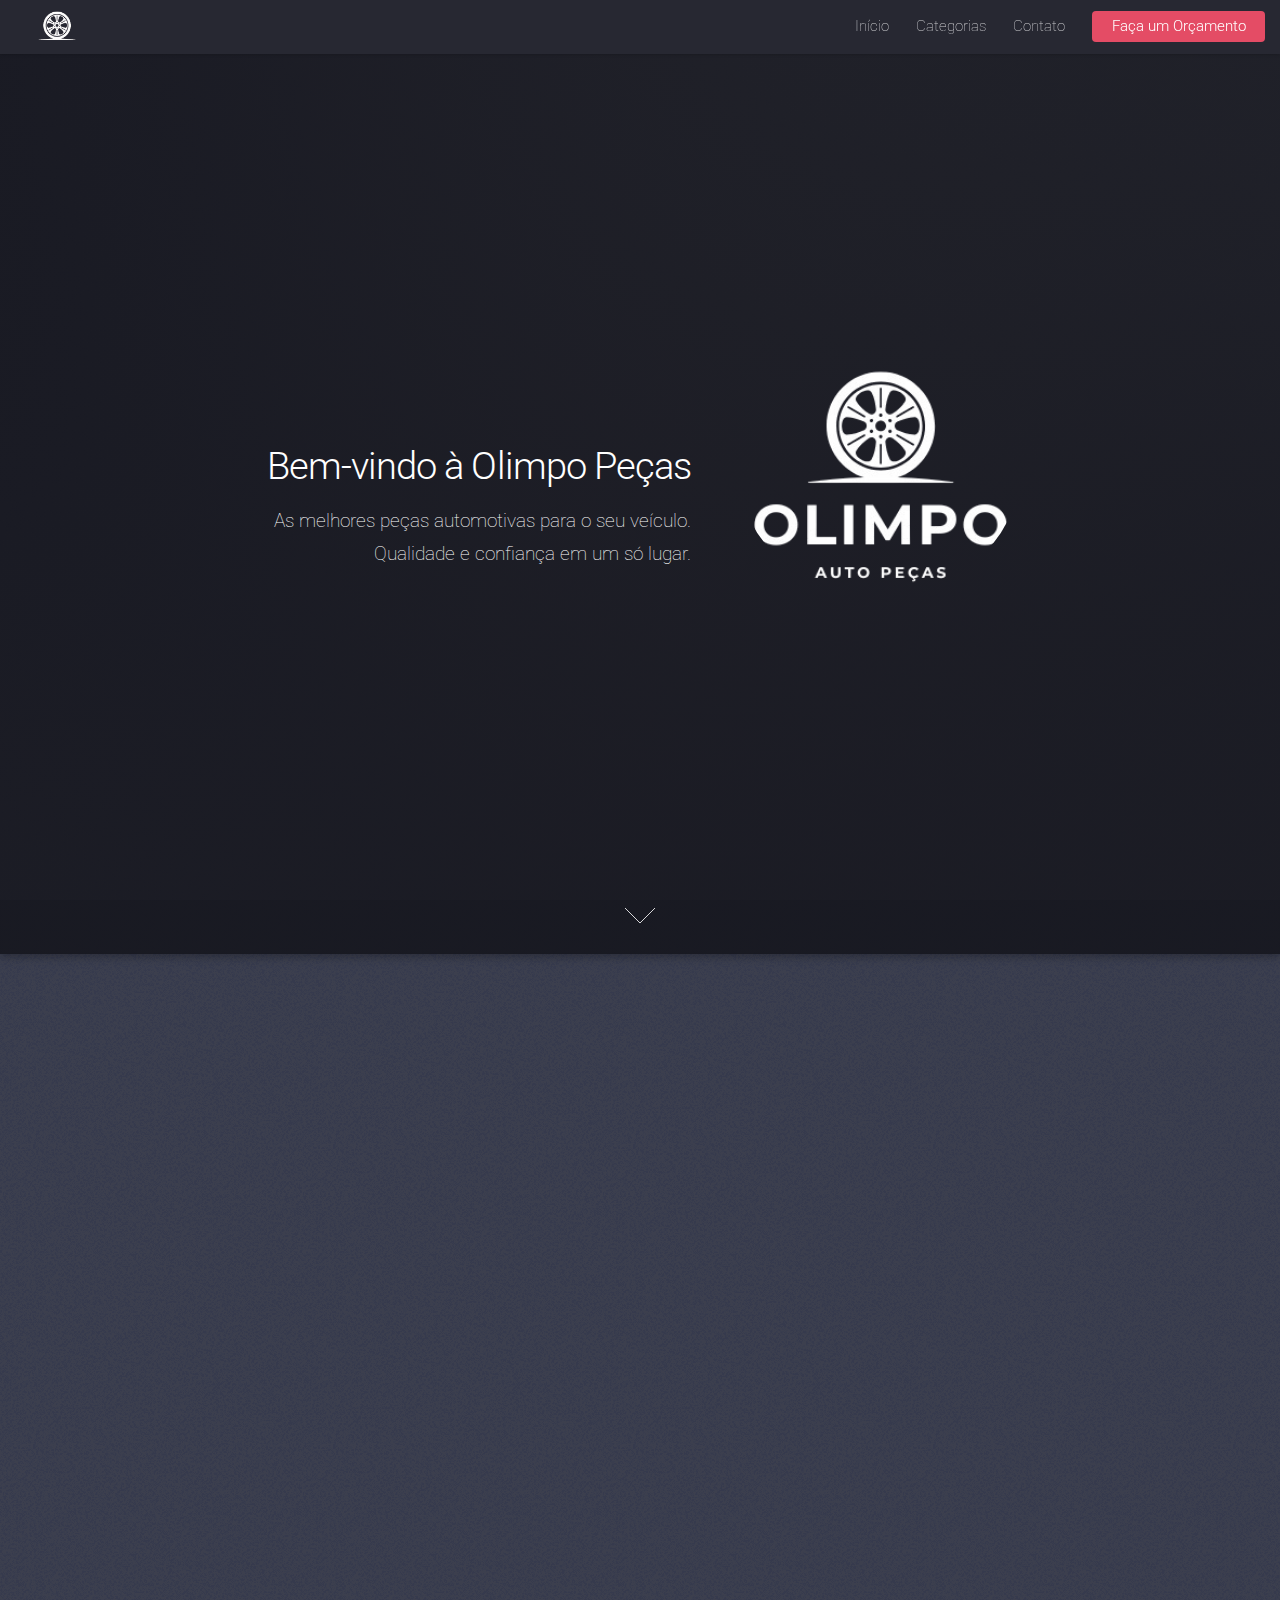
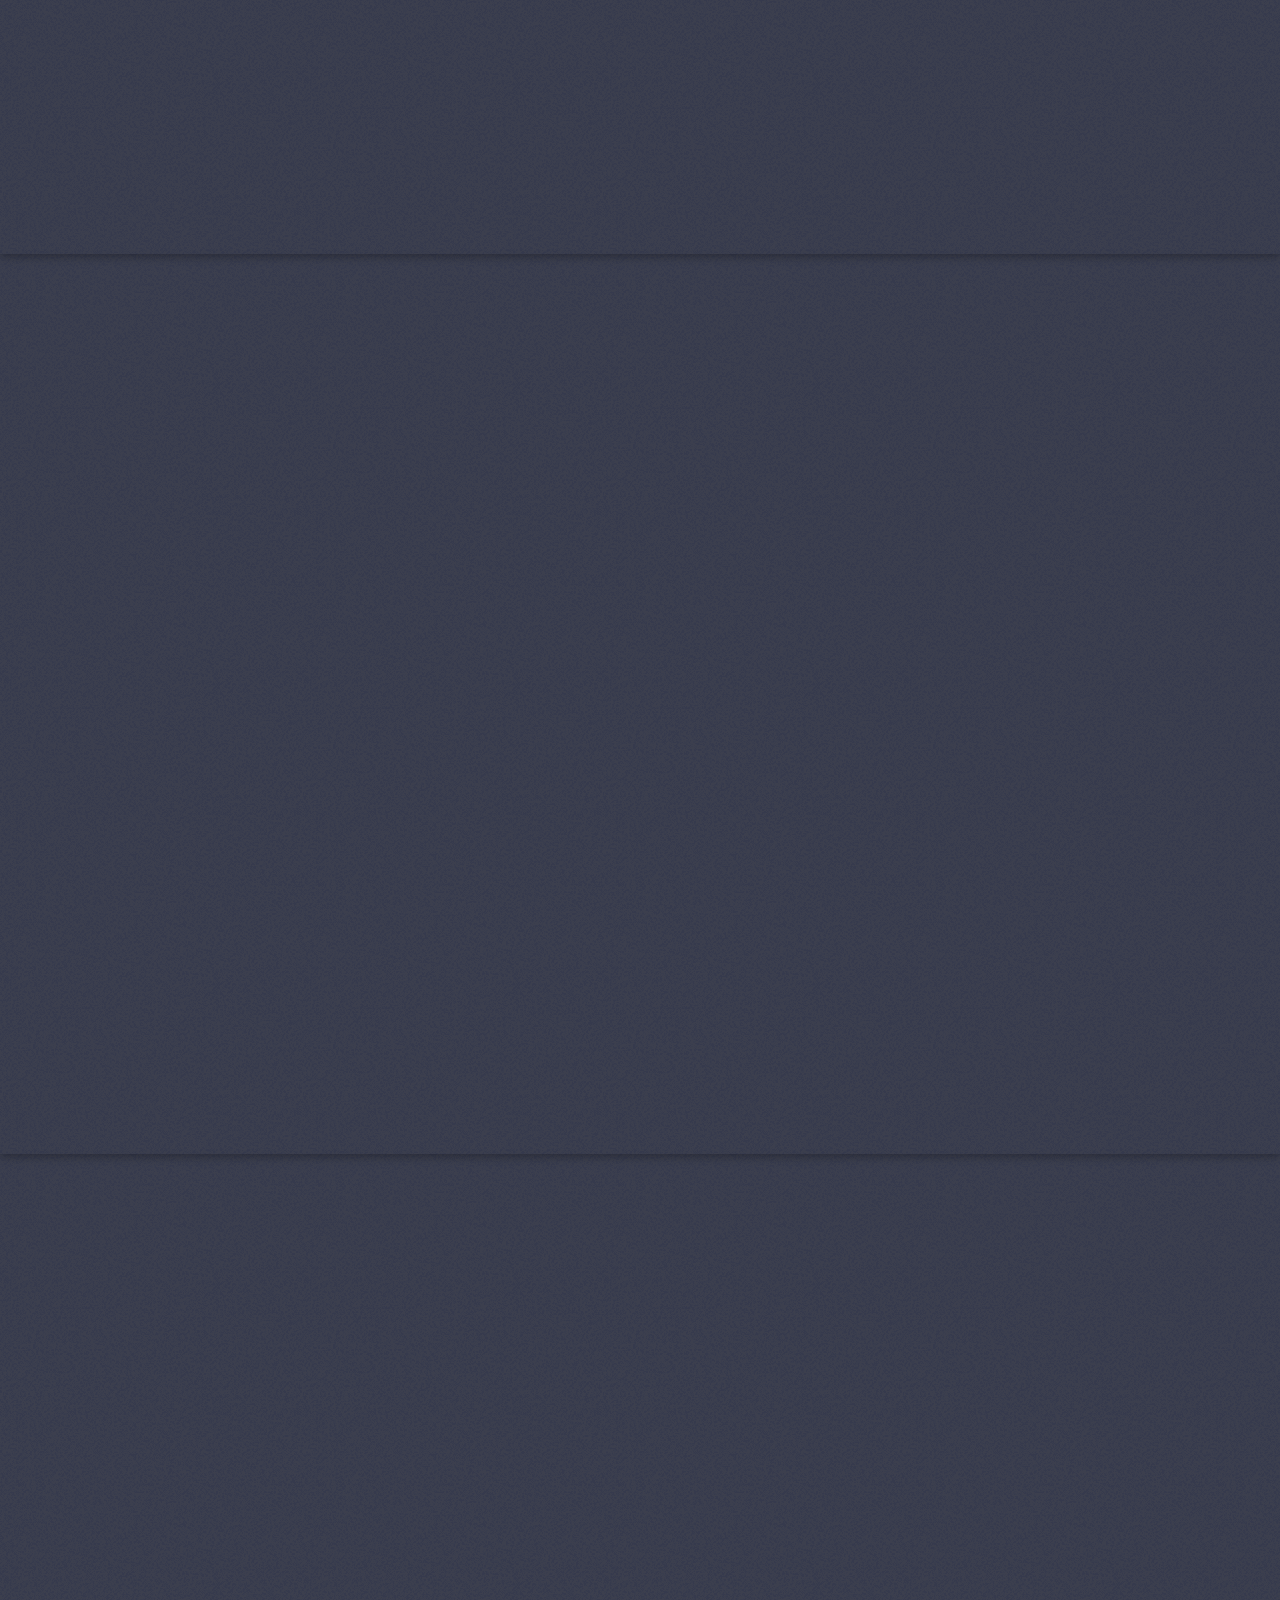
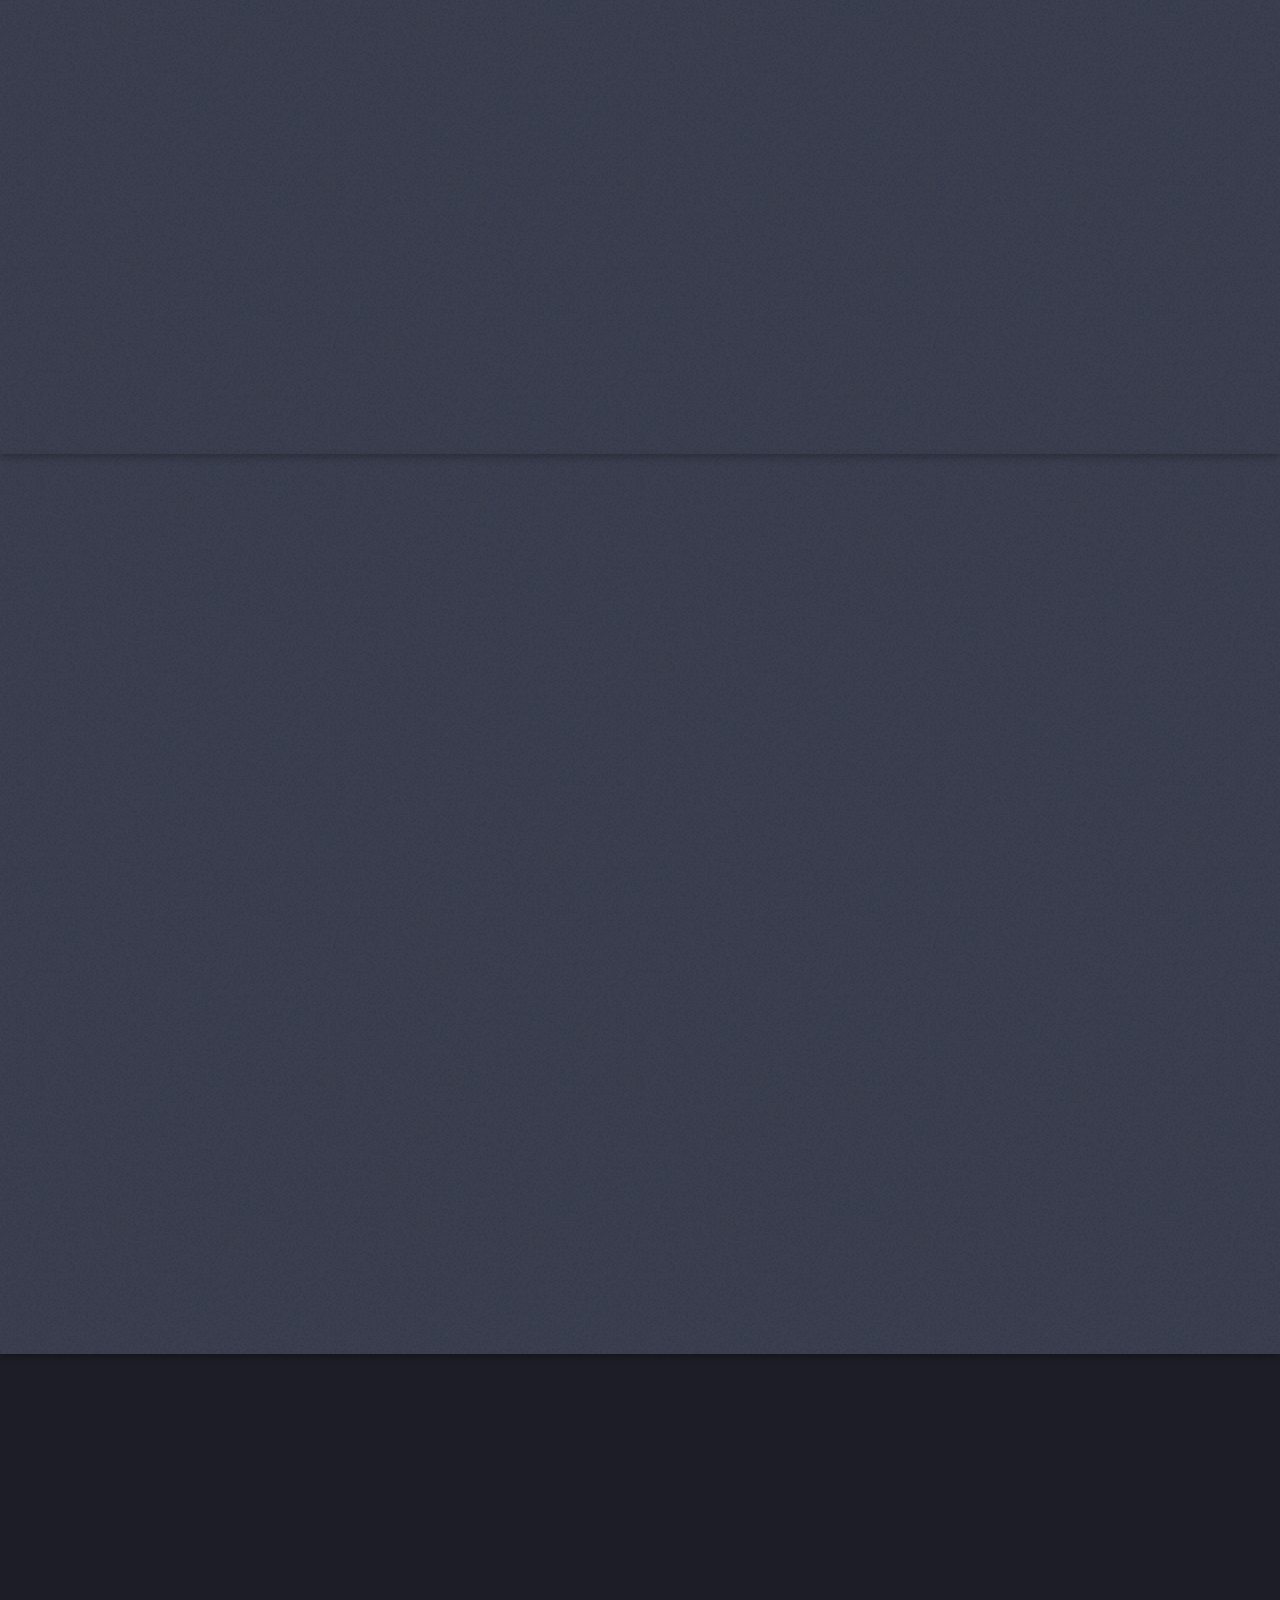
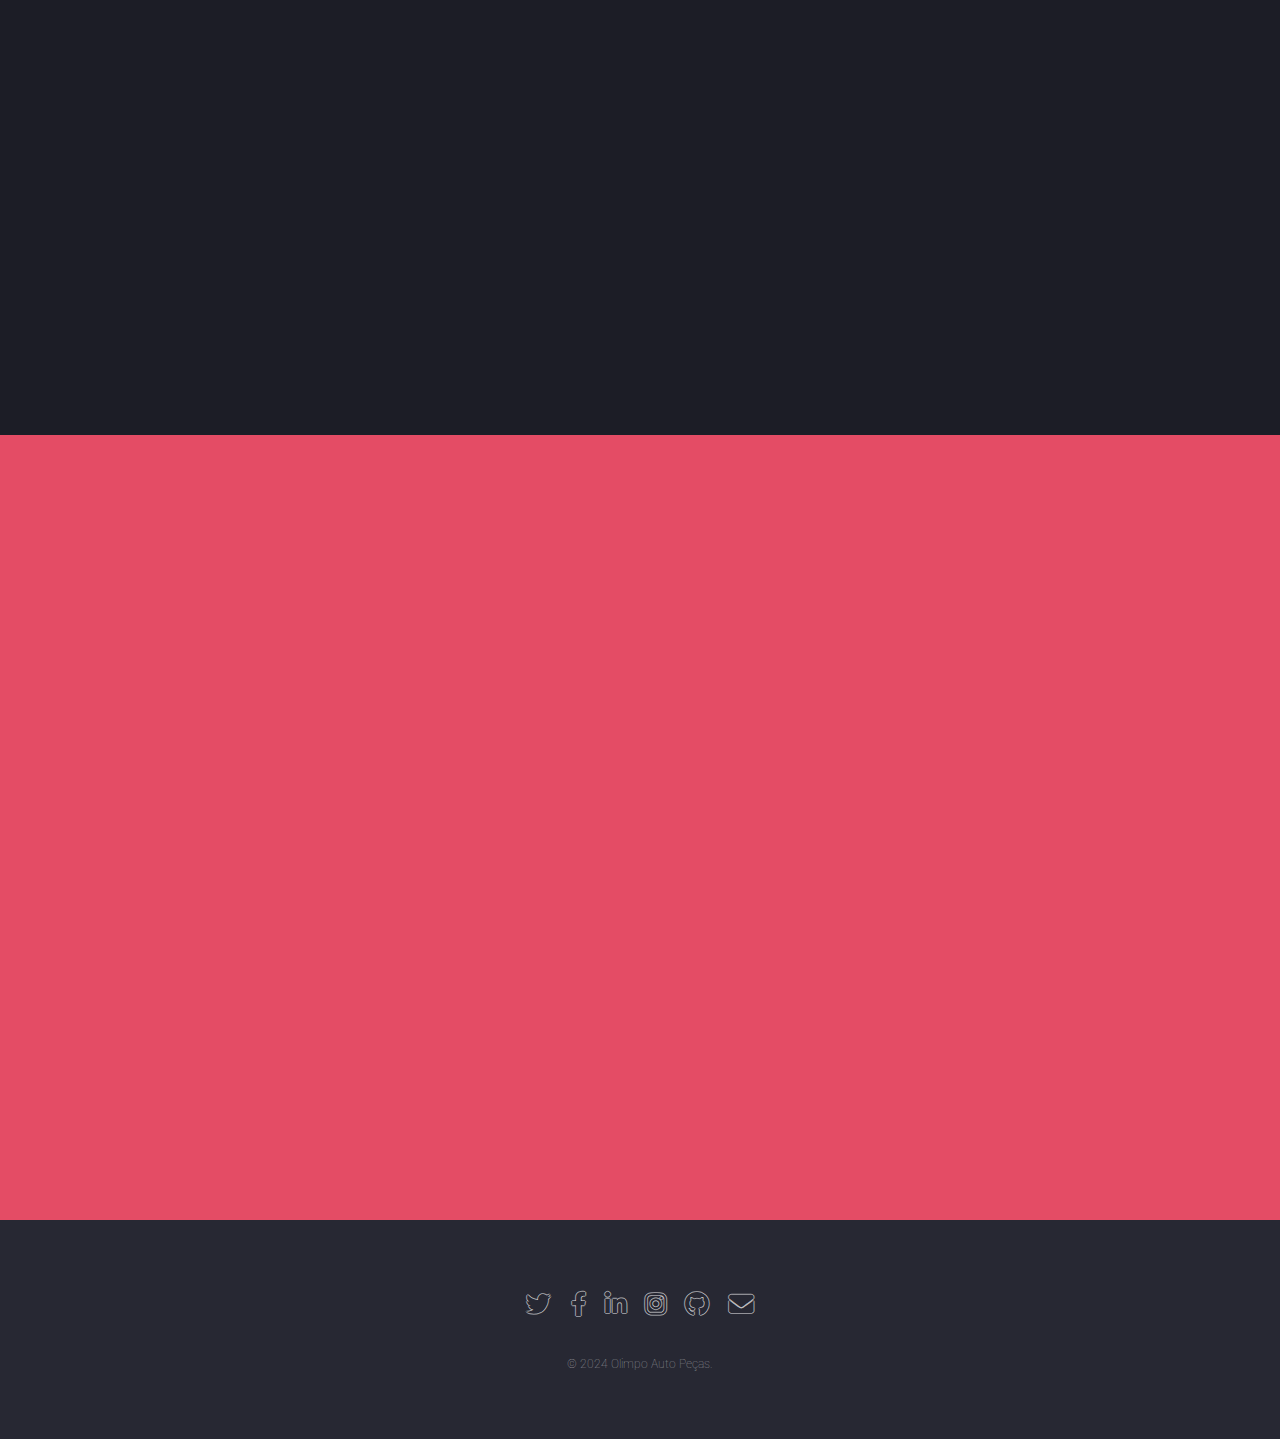
==== index.html @ 220bf501 "initial" ====
<!DOCTYPE HTML>
<html>
	<head>
		<title>Olimpo Peças</title>
		<meta charset="utf-8" />
		<link rel="icon" href="images/logo.png" type="logo img">
		<meta name="viewport" content="width=device-width, initial-scale=1, user-scalable=no" />
		<link rel="stylesheet" href="assets/css/main.css" />
		<noscript><link rel="stylesheet" href="assets/css/noscript.css" /></noscript>
	</head>
	<body class="is-preload">
		<div id="page-wrapper">

			<!-- Header -->
			<header id="header">
				<h1 id="logo">
					<a href="index.html">
						<img src="images/logo.png" class="logo" alt="Olimpo Peças">
					</a>
				</h1>
				<nav id="nav">
					<ul>
						<li><a href="index.html">Início</a></li>
						<li>
							<a href="#">Categorias</a>
							<ul>
								<li><a href="frenagem.html">Sistema de Frenagem</a></li>
								<li><a href="suspensao.html">Suspensão</a></li>
								<li><a href="motor.html">Motor</a></li>
								<li>
									<a href="#">Outros</a>
									<ul>
										<li><a href="acessorios.html">Acessórios</a></li>
										<li><a href="oleos_lubrificantes.html">Óleos e Lubrificantes</a></li>
										<li><a href="filtros.html">Filtros</a></li>
									</ul>
								</li>
							</ul>
						</li>
						<li><a href="contato.html">Contato</a></li>
						<li><a href="#pedido" class="button primary">Faça um Orçamento</a></li>
					</ul>
				</nav>
			</header>

			<!-- Banner -->
				<section id="banner">
					<div class="content">
						<header>
							<h2>Bem-vindo à Olimpo Peças</h2>
							<p>As melhores peças automotivas para o seu veículo.<br />
							Qualidade e confiança em um só lugar.</p>
						</header>
						<span class="image"><img src="images/Olimpo.png" alt="Peças Automotivas" /></span>
					</div>
					<a href="#one" class="goto-next scrolly">Saiba Mais</a>
				</section>

			<!-- One -->
				<section id="one" class="spotlight style1 bottom">
					<span class="image fit main"><img src="images/Peça-home.png" alt="Sobre Nós" /></span>
					<div class="content">
						<div class="container">
							<div class="row">
								<div class="col-4 col-12-medium">
									<header>
										<h2>Sobre a Olimpo Peças</h2>
										<p>Excelência e Reconhecimento no Mercado</p>
									</header>
								</div>
								<div class="col-4 col-12-medium">
									<p>A Olimpo Peças é uma empresa líder no mercado de autopeças, reconhecida pela qualidade e confiabilidade de seus produtos. Com anos de experiência, nos destacamos pela inovação e compromisso com nossos clientes.</p>
								</div>
								<div class="col-4 col-12-medium">
									<p>Nossos produtos são rigorosamente testados e aprovados, garantindo a melhor performance e segurança para o seu veículo. Confie na Olimpo Peças para encontrar as melhores soluções automotivas.</p>
								</div>
							</div>
						</div>
					</div>
					<a href="#two" class="goto-next scrolly">Próximo</a>
				</section>

			<!-- Two -->
				<section id="two" class="spotlight style2 right">
					<span class="image fit main"><img src="images/suspensao.png" alt="Suspensão" /></span>
					<div class="content">
						<header>
							<h2>Sistema de Suspensão</h2>
							<p>Conforto e estabilidade em todas as estradas</p>
						</header>
						<p>Nosso sistema de suspensão oferece o máximo de conforto e estabilidade para o seu veículo. Com componentes de alta qualidade, garantimos uma condução suave e segura.</p>
						<ul class="actions">
							<li><a href="suspensao.html" class="button">Saiba Mais</a></li>
						</ul>
					</div>
					<a href="#three" class="goto-next scrolly">Próximo</a>
				</section>

			<!-- Three -->
				<section id="three" class="spotlight style3 left">
					<span class="image fit main bottom"><img src="images/motor.png" alt="Motor" /></span>
					<div class="content">
						<header>
							<h2>Peças para Motor</h2>
							<p>Desempenho e durabilidade para o seu veículo</p>
						</header>
						<p>Encontre as melhores peças para motor na Olimpo Peças. Oferecemos produtos de alta qualidade que garantem o desempenho e a durabilidade do seu veículo.</p>
						<ul class="actions">
							<li><a href="motor.html" class="button">Saiba Mais</a></li>
						</ul>
					</div>
					<a href="#four" class="goto-next scrolly">Próximo</a>
				</section>

				<!-- Four -->
				<section id="four" class="spotlight style2 right">
					<span class="image fit main"><img src="images/frenagem.png" alt="Frenagem" /></span>
					<div class="content">
						<header>
							<h2>Sistema de Frenagem</h2>
							<p>Segurança e desempenho</p>
						</header>
						<p>Peças de alta qualidade que aumentam a durabilidade do seu veículo e asseguram a segurança de você e sua família. Nossas autopeças são fabricadas seguindo os mais rigorosos padrões de qualidade e segurança.</p>
						<ul class="actions">
							<li><a href="frenagem.html" class="button">Saiba Mais</a></li>
						</ul>
					</div>
					<a href="#five" class="goto-next scrolly">Próximo</a>
				</section>

			
			<!-- Five -->
				<section id="five" class="wrapper style1 special fade-up">
					<div class="container">
						<header class="major">
							<h2>Outros Produtos</h2>
							<p>Uma variedade de peças e acessórios para o seu carro</p>
						</header>
						<div class="box alt">
							<div class="row gtr-uniform">
								<section class="col-4 col-6-medium col-12-xsmall">
									<span class="icon solid alt major fa-chart-area"></span>
									<h3>Acessórios</h3>
									<p>Encontre os melhores acessórios para personalizar e melhorar o seu veículo.</p>
								</section>
								<section class="col-4 col-6-medium col-12-xsmall">
									<span class="icon solid alt major fa-comment"></span>
									<h3>Óleos e Lubrificantes</h3>
									<p>Produtos de alta qualidade para garantir o bom funcionamento do seu motor.</p>
								</section>
								<section class="col-4 col-6-medium col-12-xsmall">
									<span class="icon solid alt major fa-flask"></span>
									<h3>Filtros</h3>
									<p>Filtros de ar, óleo e combustível para manter seu carro sempre em dia.</p>
								</section>
							</div>
						</div>
						<footer class="major">
							<ul class="actions special">
								<li><a href="https://api.whatsapp.com/" class="button" target="_blank">Fale com um Consultor</a></li>
							</ul>
						</footer>
					</div>
				</section>

			<!-- Six -->
				<section id="pedido" class="wrapper style2 special fade">
					<div class="container">
						<header>
							<h2>Entre em Contato</h2>
							<p>Estamos aqui para ajudar você a encontrar as melhores peças com o melhor preço!</p>
						</header>
						<form method="post" action="#" class="cta" onsubmit="return showThankYouMessage(event)"> 
							<div class="row gtr-uniform gtr-50">
								<!-- Campo Nome -->
								<div class="col-6 col-12-xsmall">
									<input 
										type="text" 
										name="name" 
										id="name" 
										placeholder="Nome" 
										required 
										minlength="3" 
										title="O nome deve ter pelo menos 3 caracteres."
									/>
								</div>
						
								<!-- Campo Email -->
								<div class="col-6 col-12-xsmall">
									<input 
										type="email" 
										name="email" 
										id="email" 
										placeholder="Email" 
										required 
										title="Insira um endereço de email válido."
									/>
								</div>
						
								<!-- Campo Categoria -->
								<div class="col-12">
									<select name="category" id="category" required>
										<option value="">- Categoria -</option>
										<option value="1">Sistema de Frenagem</option>
										<option value="2">Suspensão</option>
										<option value="3">Motor</option>
										<option value="4">Acessórios</option>
										<option value="5">Óleos e Lubrificantes</option>
										<option value="6">Filtros</option>
										<option value="7">SAC</option>
										<option value="8">Trabalhe Conosco</option>
										<option value="9">Imprensa</option>
										<option value="10">Orçamento - BlackFriday 26.11 a 30.11</option>
									</select>
								</div>
						
								<!-- Prioridade -->
								<div class="col-4 col-12-medium">
									<input type="radio" id="priority-low" name="priority" value="low" checked required>
									<label for="priority-low">Baixa Prioridade</label>
								</div>
								<div class="col-4 col-12-medium">
									<input type="radio" id="priority-normal" name="priority" value="normal" required>
									<label for="priority-normal">Prioridade Normal</label>
								</div>
								<div class="col-4 col-12-medium">
									<input type="radio" id="priority-high" name="priority" value="high" required>
									<label for="priority-high">Alta Prioridade</label>
								</div>
						
								<!-- Checkbox -->
								<div class="col-6 col-12-medium">
									<input type="checkbox" id="copy" name="copy">
									<label for="copy">Enviar uma cópia para meu email</label>
								</div>
								<div class="col-6 col-12-medium">
									<input type="checkbox" id="human" name="human" checked required>
									<label for="human">Eu sou humano e não um robô</label>
								</div>
						
								<!-- Mensagem -->
								<div class="col-12">
									<textarea 
										name="message" 
										id="message" 
										placeholder="Digite sua mensagem" 
										rows="6" 
										required 
										minlength="10" 
										title="A mensagem deve ter pelo menos 10 caracteres."
									></textarea>
								</div>
						
								<!-- Botões -->
								<div class="col-12">
									<ul class="actions">
										<li><input type="submit" value="Enviar Mensagem" class="primary" /></li>
										<li><input type="reset" value="Resetar" /></li>
									</ul>
								</div>
							</div>
						</form>
						
						<p id="thank-you-message" style="display:none;">Obrigado! <br> Em breve entraremos em contato! Prazo de retorno em 24h.</p>
					</div>
				</section>

			<!-- Footer -->
				<footer id="footer">
					<ul class="icons">
						<li><a href="#" class="icon brands alt fa-twitter"><span class="label">Twitter</span></a></li>
						<li><a href="#" class="icon brands alt fa-facebook-f"><span class="label">Facebook</span></a></li>
						<li><a href="#" class="icon brands alt fa-linkedin-in"><span class="label">LinkedIn</span></a></li>
						<li><a href="#" class="icon brands alt fa-instagram"><span class="label">Instagram</span></a></li>
						<li><a href="#" class="icon brands alt fa-github"><span class="label">GitHub</span></a></li>
						<li><a href="#" class="icon solid alt fa-envelope"><span class="label">Email</span></a></li>
					</ul>
					<ul class="copyright">
						<li>&copy; 2024 Olimpo Auto Peças.</li>
					</ul>
				</footer>

		</div>

		<!-- Scripts -->
		 	<script src="assets/js/msg.js"></script>
			<script src="assets/js/jquery.min.js"></script>
			<script src="assets/js/jquery.scrolly.min.js"></script>
			<script src="assets/js/jquery.dropotron.min.js"></script>
			<script src="assets/js/jquery.scrollex.min.js"></script>
			<script src="assets/js/browser.min.js"></script>
			<script src="assets/js/breakpoints.min.js"></script>
			<script src="assets/js/util.js"></script>
			<script src="assets/js/main.js"></script>

	</body>
</html>
---- assets/css/main.css ----
@import url("fontawesome-all.min.css");
@import url("https://fonts.googleapis.com/css?family=Roboto:100,300,100italic,300italic");

/*
	Landed by HTML5 UP
	html5up.net | @ajlkn
	Free for personal and commercial use under the CCA 3.0 license (html5up.net/license)
*/

html, body, div, span, applet, object,
iframe, h1, h2, h3, h4, h5, h6, p, blockquote,
pre, a, abbr, acronym, address, big, cite,
code, del, dfn, em, img, ins, kbd, q, s, samp,
small, strike, strong, sub, sup, tt, var, b,
u, i, center, dl, dt, dd, ol, ul, li, fieldset,
form, label, legend, table, caption, tbody,
tfoot, thead, tr, th, td, article, aside,
canvas, details, embed, figure, figcaption,
footer, header, hgroup, menu, nav, output, ruby,
section, summary, time, mark, audio, video {
	margin: 0;
	padding: 0;
	border: 0;
	font-size: 100%;
	font: inherit;
	vertical-align: baseline;}

article, aside, details, figcaption, figure,
footer, header, hgroup, menu, nav, section {
	display: block;}

body {
	line-height: 1;
}

.logo {
	width: 75px;
    height: auto;
	padding: 10px;
}

ol, ul {
	list-style: none;
}

blockquote, q {
	quotes: none;
}

	blockquote:before, blockquote:after, q:before, q:after {
		content: '';
		content: none;
	}

table {
	border-collapse: collapse;
	border-spacing: 0;
}

body {
	-webkit-text-size-adjust: none;
}

mark {
	background-color: transparent;
	color: inherit;
}

input::-moz-focus-inner {
	border: 0;
	padding: 0;
}

input, select, textarea {
	-moz-appearance: none;
	-webkit-appearance: none;
	-ms-appearance: none;
	appearance: none;
}

/* Basic */

	html {
		box-sizing: border-box;
	}

	*, *:before, *:after {
		box-sizing: inherit;
	}

	html, body {
		background: #1c1d26;
	}

	body.is-preload *, body.is-preload *:before, body.is-preload *:after {
		-moz-animation: none !important;
		-webkit-animation: none !important;
		-ms-animation: none !important;
		animation: none !important;
		-moz-transition: none !important;
		-webkit-transition: none !important;
		-ms-transition: none !important;
		transition: none !important;
	}

	body, input, select, textarea {
		color: rgba(255, 255, 255, 0.75);
		font-family: "Roboto", Helvetica, sans-serif;
		font-size: 15pt;
		font-weight: 100;
		line-height: 1.75em;
	}

	a {
		-moz-transition: border-color 0.2s ease-in-out, color 0.2s ease-in-out;
		-webkit-transition: border-color 0.2s ease-in-out, color 0.2s ease-in-out;
		-ms-transition: border-color 0.2s ease-in-out, color 0.2s ease-in-out;
		transition: border-color 0.2s ease-in-out, color 0.2s ease-in-out;
		border-bottom: dotted 1px;
		color: #e44c65;
		text-decoration: none;
	}

		a:hover {
			color: #e44c65 !important;
			border-bottom-color: transparent;
		}

	strong, b {
		color: #ffffff;
		font-weight: 300;
	}

	em, i {
		font-style: italic;
	}

	p {
		margin: 0 0 2em 0;
	}

	h1, h2, h3, h4, h5, h6 {
		color: #ffffff;
		font-weight: 300;
		line-height: 1em;
		margin: 0 0 1em 0;
	}

		h1 a, h2 a, h3 a, h4 a, h5 a, h6 a {
			color: inherit;
			border: 0;
		}

	h2 {
		font-size: 2em;
		line-height: 1.5em;
		letter-spacing: -0.025em;
	}

	h3 {
		font-size: 1.35em;
		line-height: 1.5em;
	}

	h4 {
		font-size: 1.1em;
		line-height: 1.5em;
	}

	h5 {
		font-size: 0.9em;
		line-height: 1.5em;
	}

	h6 {
		font-size: 0.7em;
		line-height: 1.5em;
	}

	sub {
		font-size: 0.8em;
		position: relative;
		top: 0.5em;
	}

	sup {
		font-size: 0.8em;
		position: relative;
		top: -0.5em;
	}

	hr {
		border: 0;
		border-bottom: solid 1px rgba(255, 255, 255, 0.3);
		margin: 3em 0;
	}

		hr.major {
			margin: 4em 0;
		}

	blockquote {
		border-left: solid 4px rgba(255, 255, 255, 0.3);
		font-style: italic;
		margin: 0 0 2em 0;
		padding: 0.5em 0 0.5em 2em;
	}

	code {
		background: rgba(255, 255, 255, 0.075);
		border-radius: 4px;
		font-family: "Courier New", monospace;
		font-size: 0.9em;
		margin: 0 0.25em;
		padding: 0.25em 0.65em;
	}

	pre {
		-webkit-overflow-scrolling: touch;
		font-family: "Courier New", monospace;
		font-size: 0.9em;
		margin: 0 0 2em 0;
	}

		pre code {
			display: block;
			line-height: 1.75em;
			padding: 1em 1.5em;
			overflow-x: auto;
		}

	.align-left {
		text-align: left;
	}

	.align-center {
		text-align: center;
	}

	.align-right {
		text-align: right;
	}

/* Loader */

	@-moz-keyframes spinner-show {
		0% {
			opacity: 0;
		}

		100% {
			opacity: 1;
		}
	}

	@-webkit-keyframes spinner-show {
		0% {
			opacity: 0;
		}

		100% {
			opacity: 1;
		}
	}

	@-ms-keyframes spinner-show {
		0% {
			opacity: 0;
		}

		100% {
			opacity: 1;
		}
	}

	@keyframes spinner-show {
		0% {
			opacity: 0;
		}

		100% {
			opacity: 1;
		}
	}

	@-moz-keyframes spinner-hide {
		0% {
			color: rgba(255, 255, 255, 0.15);
			z-index: 100001;
			-moz-transform: scale(1) rotate(0deg);
			-webkit-transform: scale(1) rotate(0deg);
			-ms-transform: scale(1) rotate(0deg);
			transform: scale(1) rotate(0deg);
		}

		99% {
			color: #1c1d26;
			z-index: 100001;
			-moz-transform: scale(0.5) rotate(360deg);
			-webkit-transform: scale(0.5) rotate(360deg);
			-ms-transform: scale(0.5) rotate(360deg);
			transform: scale(0.5) rotate(360deg);
		}

		100% {
			color: #1c1d26;
			z-index: -1;
			-moz-transform: scale(0.5) rotate(360deg);
			-webkit-transform: scale(0.5) rotate(360deg);
			-ms-transform: scale(0.5) rotate(360deg);
			transform: scale(0.5) rotate(360deg);
		}
	}

	@-webkit-keyframes spinner-hide {
		0% {
			color: rgba(255, 255, 255, 0.15);
			z-index: 100001;
			-moz-transform: scale(1) rotate(0deg);
			-webkit-transform: scale(1) rotate(0deg);
			-ms-transform: scale(1) rotate(0deg);
			transform: scale(1) rotate(0deg);
		}

		99% {
			color: #1c1d26;
			z-index: 100001;
			-moz-transform: scale(0.5) rotate(360deg);
			-webkit-transform: scale(0.5) rotate(360deg);
			-ms-transform: scale(0.5) rotate(360deg);
			transform: scale(0.5) rotate(360deg);
		}

		100% {
			color: #1c1d26;
			z-index: -1;
			-moz-transform: scale(0.5) rotate(360deg);
			-webkit-transform: scale(0.5) rotate(360deg);
			-ms-transform: scale(0.5) rotate(360deg);
			transform: scale(0.5) rotate(360deg);
		}
	}

	@-ms-keyframes spinner-hide {
		0% {
			color: rgba(255, 255, 255, 0.15);
			z-index: 100001;
			-moz-transform: scale(1) rotate(0deg);
			-webkit-transform: scale(1) rotate(0deg);
			-ms-transform: scale(1) rotate(0deg);
			transform: scale(1) rotate(0deg);
		}

		99% {
			color: #1c1d26;
			z-index: 100001;
			-moz-transform: scale(0.5) rotate(360deg);
			-webkit-transform: scale(0.5) rotate(360deg);
			-ms-transform: scale(0.5) rotate(360deg);
			transform: scale(0.5) rotate(360deg);
		}

		100% {
			color: #1c1d26;
			z-index: -1;
			-moz-transform: scale(0.5) rotate(360deg);
			-webkit-transform: scale(0.5) rotate(360deg);
			-ms-transform: scale(0.5) rotate(360deg);
			transform: scale(0.5) rotate(360deg);
		}
	}

	@keyframes spinner-hide {
		0% {
			color: rgba(255, 255, 255, 0.15);
			z-index: 100001;
			-moz-transform: scale(1) rotate(0deg);
			-webkit-transform: scale(1) rotate(0deg);
			-ms-transform: scale(1) rotate(0deg);
			transform: scale(1) rotate(0deg);
		}

		99% {
			color: #1c1d26;
			z-index: 100001;
			-moz-transform: scale(0.5) rotate(360deg);
			-webkit-transform: scale(0.5) rotate(360deg);
			-ms-transform: scale(0.5) rotate(360deg);
			transform: scale(0.5) rotate(360deg);
		}

		100% {
			color: #1c1d26;
			z-index: -1;
			-moz-transform: scale(0.5) rotate(360deg);
			-webkit-transform: scale(0.5) rotate(360deg);
			-ms-transform: scale(0.5) rotate(360deg);
			transform: scale(0.5) rotate(360deg);
		}
	}

	@-moz-keyframes spinner-rotate {
		0% {
			-moz-transform: scale(1) rotate(0deg);
			-webkit-transform: scale(1) rotate(0deg);
			-ms-transform: scale(1) rotate(0deg);
			transform: scale(1) rotate(0deg);
		}

		100% {
			-moz-transform: scale(1) rotate(360deg);
			-webkit-transform: scale(1) rotate(360deg);
			-ms-transform: scale(1) rotate(360deg);
			transform: scale(1) rotate(360deg);
		}
	}

	@-webkit-keyframes spinner-rotate {
		0% {
			-moz-transform: scale(1) rotate(0deg);
			-webkit-transform: scale(1) rotate(0deg);
			-ms-transform: scale(1) rotate(0deg);
			transform: scale(1) rotate(0deg);
		}

		100% {
			-moz-transform: scale(1) rotate(360deg);
			-webkit-transform: scale(1) rotate(360deg);
			-ms-transform: scale(1) rotate(360deg);
			transform: scale(1) rotate(360deg);
		}
	}

	@-ms-keyframes spinner-rotate {
		0% {
			-moz-transform: scale(1) rotate(0deg);
			-webkit-transform: scale(1) rotate(0deg);
			-ms-transform: scale(1) rotate(0deg);
			transform: scale(1) rotate(0deg);
		}

		100% {
			-moz-transform: scale(1) rotate(360deg);
			-webkit-transform: scale(1) rotate(360deg);
			-ms-transform: scale(1) rotate(360deg);
			transform: scale(1) rotate(360deg);
		}
	}

	@keyframes spinner-rotate {
		0% {
			-moz-transform: scale(1) rotate(0deg);
			-webkit-transform: scale(1) rotate(0deg);
			-ms-transform: scale(1) rotate(0deg);
			transform: scale(1) rotate(0deg);
		}

		100% {
			-moz-transform: scale(1) rotate(360deg);
			-webkit-transform: scale(1) rotate(360deg);
			-ms-transform: scale(1) rotate(360deg);
			transform: scale(1) rotate(360deg);
		}
	}

	@-moz-keyframes overlay-hide {
		0% {
			opacity: 1;
			z-index: 100000;
		}

		15% {
			opacity: 1;
			z-index: 100000;
		}

		99% {
			opacity: 0;
			z-index: 100000;
		}

		100% {
			opacity: 0;
			z-index: -1;
		}
	}

	@-webkit-keyframes overlay-hide {
		0% {
			opacity: 1;
			z-index: 100000;
		}

		15% {
			opacity: 1;
			z-index: 100000;
		}

		99% {
			opacity: 0;
			z-index: 100000;
		}

		100% {
			opacity: 0;
			z-index: -1;
		}
	}

	@-ms-keyframes overlay-hide {
		0% {
			opacity: 1;
			z-index: 100000;
		}

		15% {
			opacity: 1;
			z-index: 100000;
		}

		99% {
			opacity: 0;
			z-index: 100000;
		}

		100% {
			opacity: 0;
			z-index: -1;
		}
	}

	@keyframes overlay-hide {
		0% {
			opacity: 1;
			z-index: 100000;
		}

		15% {
			opacity: 1;
			z-index: 100000;
		}

		99% {
			opacity: 0;
			z-index: 100000;
		}

		100% {
			opacity: 0;
			z-index: -1;
		}
	}

	body.landing {
		text-decoration: none;
	}

		body.landing:before {
			-moz-osx-font-smoothing: grayscale;
			-webkit-font-smoothing: antialiased;
			display: inline-block;
			font-style: normal;
			font-variant: normal;
			text-rendering: auto;
			line-height: 1;
			text-transform: none !important;
			font-family: 'Font Awesome 5 Free';
			font-weight: 900;
		}

		body.landing:before {
			-moz-animation: spinner-show 1.5s 1 0.25s ease forwards, spinner-hide 0.25s ease-in-out forwards !important;
			-webkit-animation: spinner-show 1.5s 1 0.25s ease forwards, spinner-hide 0.25s ease-in-out forwards !important;
			-ms-animation: spinner-show 1.5s 1 0.25s ease forwards, spinner-hide 0.25s ease-in-out forwards !important;
			animation: spinner-show 1.5s 1 0.25s ease forwards, spinner-hide 0.25s ease-in-out forwards !important;
			-moz-transform-origin: 50% 50%;
			-webkit-transform-origin: 50% 50%;
			-ms-transform-origin: 50% 50%;
			transform-origin: 50% 50%;
			color: rgba(255, 255, 255, 0.15);
			content: '\f1ce';
			cursor: default;
			display: block;
			font-size: 2em;
			height: 2em;
			left: 50%;
			line-height: 2em;
			margin: -1em 0 0 -1em;
			opacity: 0;
			position: fixed;
			text-align: center;
			top: 50%;
			width: 2em;
			z-index: -1;
		}

		body.landing:after {
			-moz-animation: overlay-hide 1.5s ease-in forwards !important;
			-webkit-animation: overlay-hide 1.5s ease-in forwards !important;
			-ms-animation: overlay-hide 1.5s ease-in forwards !important;
			animation: overlay-hide 1.5s ease-in forwards !important;
			background: #1c1d26;
			content: '';
			display: block;
			height: 100%;
			left: 0;
			opacity: 0;
			position: fixed;
			top: 0;
			width: 100%;
			z-index: -1;
		}

		body.landing.is-preload:before {
			-moz-animation: spinner-show 1.5s 1 0.25s ease forwards, spinner-rotate 0.75s infinite linear !important;
			-webkit-animation: spinner-show 1.5s 1 0.25s ease forwards, spinner-rotate 0.75s infinite linear !important;
			-ms-animation: spinner-show 1.5s 1 0.25s ease forwards, spinner-rotate 0.75s infinite linear !important;
			animation: spinner-show 1.5s 1 0.25s ease forwards, spinner-rotate 0.75s infinite linear !important;
			z-index: 100001;
		}

		body.landing.is-preload:after {
			-moz-animation: none !important;
			-webkit-animation: none !important;
			-ms-animation: none !important;
			animation: none !important;
			opacity: 1;
			z-index: 100000;
		}

	@media (-webkit-min-device-pixel-ratio: 2) {

		body.landing:before {
			line-height: 2.025em;
		}

	}

/* Container */

	.container {
		margin: 0 auto;
		max-width: calc(100% - 4em);
		width: 70em;
	}

		.container.xsmall {
			width: 17.5em;
		}

		.container.small {
			width: 35em;
		}

		.container.medium {
			width: 52.5em;
		}

		.container.large {
			width: 87.5em;
		}

		.container.xlarge {
			width: 105em;
		}

		.container.max {
			width: 100%;
		}

		@media screen and (max-width: 1280px) {

			.container {
				width: 90%;
				max-width: 100%;
			}

		}

		@media screen and (max-width: 980px) {

			.container {
				width: 100% !important;
			}

		}

/* Row */

	.row {
		display: flex;
		flex-wrap: wrap;
		box-sizing: border-box;
		align-items: stretch;
	}

		.row > * {
			box-sizing: border-box;
		}

		.row.gtr-uniform > * > :last-child {
			margin-bottom: 0;
		}

		.row.aln-left {
			justify-content: flex-start;
		}

		.row.aln-center {
			justify-content: center;
		}

		.row.aln-right {
			justify-content: flex-end;
		}

		.row.aln-top {
			align-items: flex-start;
		}

		.row.aln-middle {
			align-items: center;
		}

		.row.aln-bottom {
			align-items: flex-end;
		}

		.row > .imp {
			order: -1;
		}

		.row > .col-1 {
			width: 8.33333%;
		}

		.row > .off-1 {
			margin-left: 8.33333%;
		}

		.row > .col-2 {
			width: 16.66667%;
		}

		.row > .off-2 {
			margin-left: 16.66667%;
		}

		.row > .col-3 {
			width: 25%;
		}

		.row > .off-3 {
			margin-left: 25%;
		}

		.row > .col-4 {
			width: 33.33333%;
		}

		.row > .off-4 {
			margin-left: 33.33333%;
		}

		.row > .col-5 {
			width: 41.66667%;
		}

		.row > .off-5 {
			margin-left: 41.66667%;
		}

		.row > .col-6 {
			width: 50%;
		}

		.row > .off-6 {
			margin-left: 50%;
		}

		.row > .col-7 {
			width: 58.33333%;
		}

		.row > .off-7 {
			margin-left: 58.33333%;
		}

		.row > .col-8 {
			width: 66.66667%;
		}

		.row > .off-8 {
			margin-left: 66.66667%;
		}

		.row > .col-9 {
			width: 75%;
		}

		.row > .off-9 {
			margin-left: 75%;
		}

		.row > .col-10 {
			width: 83.33333%;
		}

		.row > .off-10 {
			margin-left: 83.33333%;
		}

		.row > .col-11 {
			width: 91.66667%;
		}

		.row > .off-11 {
			margin-left: 91.66667%;
		}

		.row > .col-12 {
			width: 100%;
		}

		.row > .off-12 {
			margin-left: 100%;
		}

		.row.gtr-0 {
			margin-top: 0;
			margin-left: 0em;
		}

			.row.gtr-0 > * {
				padding: 0 0 0 0em;
			}

			.row.gtr-0.gtr-uniform {
				margin-top: 0em;
			}

				.row.gtr-0.gtr-uniform > * {
					padding-top: 0em;
				}

		.row.gtr-25 {
			margin-top: 0;
			margin-left: -0.625em;
		}

			.row.gtr-25 > * {
				padding: 0 0 0 0.625em;
			}

			.row.gtr-25.gtr-uniform {
				margin-top: -0.625em;
			}

				.row.gtr-25.gtr-uniform > * {
					padding-top: 0.625em;
				}

		.row.gtr-50 {
			margin-top: 0;
			margin-left: -1.25em;
		}

			.row.gtr-50 > * {
				padding: 0 0 0 1.25em;
			}

			.row.gtr-50.gtr-uniform {
				margin-top: -1.25em;
			}

				.row.gtr-50.gtr-uniform > * {
					padding-top: 1.25em;
				}

		.row {
			margin-top: 0;
			margin-left: -2.5em;
		}

			.row > * {
				padding: 0 0 0 2.5em;
			}

			.row.gtr-uniform {
				margin-top: -2.5em;
			}

				.row.gtr-uniform > * {
					padding-top: 2.5em;
				}

		.row.gtr-150 {
			margin-top: 0;
			margin-left: -3.75em;
		}

			.row.gtr-150 > * {
				padding: 0 0 0 3.75em;
			}

			.row.gtr-150.gtr-uniform {
				margin-top: -3.75em;
			}

				.row.gtr-150.gtr-uniform > * {
					padding-top: 3.75em;
				}

		.row.gtr-200 {
			margin-top: 0;
			margin-left: -5em;
		}

			.row.gtr-200 > * {
				padding: 0 0 0 5em;
			}

			.row.gtr-200.gtr-uniform {
				margin-top: -5em;
			}

				.row.gtr-200.gtr-uniform > * {
					padding-top: 5em;
				}

		@media screen and (max-width: 1680px) {

			.row {
				display: flex;
				flex-wrap: wrap;
				box-sizing: border-box;
				align-items: stretch;
			}

				.row > * {
					box-sizing: border-box;
				}

				.row.gtr-uniform > * > :last-child {
					margin-bottom: 0;
				}

				.row.aln-left {
					justify-content: flex-start;
				}

				.row.aln-center {
					justify-content: center;
				}

				.row.aln-right {
					justify-content: flex-end;
				}

				.row.aln-top {
					align-items: flex-start;
				}

				.row.aln-middle {
					align-items: center;
				}

				.row.aln-bottom {
					align-items: flex-end;
				}

				.row > .imp-xlarge {
					order: -1;
				}

				.row > .col-1-xlarge {
					width: 8.33333%;
				}

				.row > .off-1-xlarge {
					margin-left: 8.33333%;
				}

				.row > .col-2-xlarge {
					width: 16.66667%;
				}

				.row > .off-2-xlarge {
					margin-left: 16.66667%;
				}

				.row > .col-3-xlarge {
					width: 25%;
				}

				.row > .off-3-xlarge {
					margin-left: 25%;
				}

				.row > .col-4-xlarge {
					width: 33.33333%;
				}

				.row > .off-4-xlarge {
					margin-left: 33.33333%;
				}

				.row > .col-5-xlarge {
					width: 41.66667%;
				}

				.row > .off-5-xlarge {
					margin-left: 41.66667%;
				}

				.row > .col-6-xlarge {
					width: 50%;
				}

				.row > .off-6-xlarge {
					margin-left: 50%;
				}

				.row > .col-7-xlarge {
					width: 58.33333%;
				}

				.row > .off-7-xlarge {
					margin-left: 58.33333%;
				}

				.row > .col-8-xlarge {
					width: 66.66667%;
				}

				.row > .off-8-xlarge {
					margin-left: 66.66667%;
				}

				.row > .col-9-xlarge {
					width: 75%;
				}

				.row > .off-9-xlarge {
					margin-left: 75%;
				}

				.row > .col-10-xlarge {
					width: 83.33333%;
				}

				.row > .off-10-xlarge {
					margin-left: 83.33333%;
				}

				.row > .col-11-xlarge {
					width: 91.66667%;
				}

				.row > .off-11-xlarge {
					margin-left: 91.66667%;
				}

				.row > .col-12-xlarge {
					width: 100%;
				}

				.row > .off-12-xlarge {
					margin-left: 100%;
				}

				.row.gtr-0 {
					margin-top: 0;
					margin-left: 0em;
				}

					.row.gtr-0 > * {
						padding: 0 0 0 0em;
					}

					.row.gtr-0.gtr-uniform {
						margin-top: 0em;
					}

						.row.gtr-0.gtr-uniform > * {
							padding-top: 0em;
						}

				.row.gtr-25 {
					margin-top: 0;
					margin-left: -0.625em;
				}

					.row.gtr-25 > * {
						padding: 0 0 0 0.625em;
					}

					.row.gtr-25.gtr-uniform {
						margin-top: -0.625em;
					}

						.row.gtr-25.gtr-uniform > * {
							padding-top: 0.625em;
						}

				.row.gtr-50 {
					margin-top: 0;
					margin-left: -1.25em;
				}

					.row.gtr-50 > * {
						padding: 0 0 0 1.25em;
					}

					.row.gtr-50.gtr-uniform {
						margin-top: -1.25em;
					}

						.row.gtr-50.gtr-uniform > * {
							padding-top: 1.25em;
						}

				.row {
					margin-top: 0;
					margin-left: -2.5em;
				}

					.row > * {
						padding: 0 0 0 2.5em;
					}

					.row.gtr-uniform {
						margin-top: -2.5em;
					}

						.row.gtr-uniform > * {
							padding-top: 2.5em;
						}

				.row.gtr-150 {
					margin-top: 0;
					margin-left: -3.75em;
				}

					.row.gtr-150 > * {
						padding: 0 0 0 3.75em;
					}

					.row.gtr-150.gtr-uniform {
						margin-top: -3.75em;
					}

						.row.gtr-150.gtr-uniform > * {
							padding-top: 3.75em;
						}

				.row.gtr-200 {
					margin-top: 0;
					margin-left: -5em;
				}

					.row.gtr-200 > * {
						padding: 0 0 0 5em;
					}

					.row.gtr-200.gtr-uniform {
						margin-top: -5em;
					}

						.row.gtr-200.gtr-uniform > * {
							padding-top: 5em;
						}

		}

		@media screen and (max-width: 1280px) {

			.row {
				display: flex;
				flex-wrap: wrap;
				box-sizing: border-box;
				align-items: stretch;
			}

				.row > * {
					box-sizing: border-box;
				}

				.row.gtr-uniform > * > :last-child {
					margin-bottom: 0;
				}

				.row.aln-left {
					justify-content: flex-start;
				}

				.row.aln-center {
					justify-content: center;
				}

				.row.aln-right {
					justify-content: flex-end;
				}

				.row.aln-top {
					align-items: flex-start;
				}

				.row.aln-middle {
					align-items: center;
				}

				.row.aln-bottom {
					align-items: flex-end;
				}

				.row > .imp-large {
					order: -1;
				}

				.row > .col-1-large {
					width: 8.33333%;
				}

				.row > .off-1-large {
					margin-left: 8.33333%;
				}

				.row > .col-2-large {
					width: 16.66667%;
				}

				.row > .off-2-large {
					margin-left: 16.66667%;
				}

				.row > .col-3-large {
					width: 25%;
				}

				.row > .off-3-large {
					margin-left: 25%;
				}

				.row > .col-4-large {
					width: 33.33333%;
				}

				.row > .off-4-large {
					margin-left: 33.33333%;
				}

				.row > .col-5-large {
					width: 41.66667%;
				}

				.row > .off-5-large {
					margin-left: 41.66667%;
				}

				.row > .col-6-large {
					width: 50%;
				}

				.row > .off-6-large {
					margin-left: 50%;
				}

				.row > .col-7-large {
					width: 58.33333%;
				}

				.row > .off-7-large {
					margin-left: 58.33333%;
				}

				.row > .col-8-large {
					width: 66.66667%;
				}

				.row > .off-8-large {
					margin-left: 66.66667%;
				}

				.row > .col-9-large {
					width: 75%;
				}

				.row > .off-9-large {
					margin-left: 75%;
				}

				.row > .col-10-large {
					width: 83.33333%;
				}

				.row > .off-10-large {
					margin-left: 83.33333%;
				}

				.row > .col-11-large {
					width: 91.66667%;
				}

				.row > .off-11-large {
					margin-left: 91.66667%;
				}

				.row > .col-12-large {
					width: 100%;
				}

				.row > .off-12-large {
					margin-left: 100%;
				}

				.row.gtr-0 {
					margin-top: 0;
					margin-left: 0em;
				}

					.row.gtr-0 > * {
						padding: 0 0 0 0em;
					}

					.row.gtr-0.gtr-uniform {
						margin-top: 0em;
					}

						.row.gtr-0.gtr-uniform > * {
							padding-top: 0em;
						}

				.row.gtr-25 {
					margin-top: 0;
					margin-left: -0.625em;
				}

					.row.gtr-25 > * {
						padding: 0 0 0 0.625em;
					}

					.row.gtr-25.gtr-uniform {
						margin-top: -0.625em;
					}

						.row.gtr-25.gtr-uniform > * {
							padding-top: 0.625em;
						}

				.row.gtr-50 {
					margin-top: 0;
					margin-left: -1.25em;
				}

					.row.gtr-50 > * {
						padding: 0 0 0 1.25em;
					}

					.row.gtr-50.gtr-uniform {
						margin-top: -1.25em;
					}

						.row.gtr-50.gtr-uniform > * {
							padding-top: 1.25em;
						}

				.row {
					margin-top: 0;
					margin-left: -2.5em;
				}

					.row > * {
						padding: 0 0 0 2.5em;
					}

					.row.gtr-uniform {
						margin-top: -2.5em;
					}

						.row.gtr-uniform > * {
							padding-top: 2.5em;
						}

				.row.gtr-150 {
					margin-top: 0;
					margin-left: -3.75em;
				}

					.row.gtr-150 > * {
						padding: 0 0 0 3.75em;
					}

					.row.gtr-150.gtr-uniform {
						margin-top: -3.75em;
					}

						.row.gtr-150.gtr-uniform > * {
							padding-top: 3.75em;
						}

				.row.gtr-200 {
					margin-top: 0;
					margin-left: -5em;
				}

					.row.gtr-200 > * {
						padding: 0 0 0 5em;
					}

					.row.gtr-200.gtr-uniform {
						margin-top: -5em;
					}

						.row.gtr-200.gtr-uniform > * {
							padding-top: 5em;
						}

		}

		@media screen and (max-width: 980px) {

			.row {
				display: flex;
				flex-wrap: wrap;
				box-sizing: border-box;
				align-items: stretch;
			}

				.row > * {
					box-sizing: border-box;
				}

				.row.gtr-uniform > * > :last-child {
					margin-bottom: 0;
				}

				.row.aln-left {
					justify-content: flex-start;
				}

				.row.aln-center {
					justify-content: center;
				}

				.row.aln-right {
					justify-content: flex-end;
				}

				.row.aln-top {
					align-items: flex-start;
				}

				.row.aln-middle {
					align-items: center;
				}

				.row.aln-bottom {
					align-items: flex-end;
				}

				.row > .imp-medium {
					order: -1;
				}

				.row > .col-1-medium {
					width: 8.33333%;
				}

				.row > .off-1-medium {
					margin-left: 8.33333%;
				}

				.row > .col-2-medium {
					width: 16.66667%;
				}

				.row > .off-2-medium {
					margin-left: 16.66667%;
				}

				.row > .col-3-medium {
					width: 25%;
				}

				.row > .off-3-medium {
					margin-left: 25%;
				}

				.row > .col-4-medium {
					width: 33.33333%;
				}

				.row > .off-4-medium {
					margin-left: 33.33333%;
				}

				.row > .col-5-medium {
					width: 41.66667%;
				}

				.row > .off-5-medium {
					margin-left: 41.66667%;
				}

				.row > .col-6-medium {
					width: 50%;
				}

				.row > .off-6-medium {
					margin-left: 50%;
				}

				.row > .col-7-medium {
					width: 58.33333%;
				}

				.row > .off-7-medium {
					margin-left: 58.33333%;
				}

				.row > .col-8-medium {
					width: 66.66667%;
				}

				.row > .off-8-medium {
					margin-left: 66.66667%;
				}

				.row > .col-9-medium {
					width: 75%;
				}

				.row > .off-9-medium {
					margin-left: 75%;
				}

				.row > .col-10-medium {
					width: 83.33333%;
				}

				.row > .off-10-medium {
					margin-left: 83.33333%;
				}

				.row > .col-11-medium {
					width: 91.66667%;
				}

				.row > .off-11-medium {
					margin-left: 91.66667%;
				}

				.row > .col-12-medium {
					width: 100%;
				}

				.row > .off-12-medium {
					margin-left: 100%;
				}

				.row.gtr-0 {
					margin-top: 0;
					margin-left: 0em;
				}

					.row.gtr-0 > * {
						padding: 0 0 0 0em;
					}

					.row.gtr-0.gtr-uniform {
						margin-top: 0em;
					}

						.row.gtr-0.gtr-uniform > * {
							padding-top: 0em;
						}

				.row.gtr-25 {
					margin-top: 0;
					margin-left: -0.625em;
				}

					.row.gtr-25 > * {
						padding: 0 0 0 0.625em;
					}

					.row.gtr-25.gtr-uniform {
						margin-top: -0.625em;
					}

						.row.gtr-25.gtr-uniform > * {
							padding-top: 0.625em;
						}

				.row.gtr-50 {
					margin-top: 0;
					margin-left: -1.25em;
				}

					.row.gtr-50 > * {
						padding: 0 0 0 1.25em;
					}

					.row.gtr-50.gtr-uniform {
						margin-top: -1.25em;
					}

						.row.gtr-50.gtr-uniform > * {
							padding-top: 1.25em;
						}

				.row {
					margin-top: 0;
					margin-left: -2.5em;
				}

					.row > * {
						padding: 0 0 0 2.5em;
					}

					.row.gtr-uniform {
						margin-top: -2.5em;
					}

						.row.gtr-uniform > * {
							padding-top: 2.5em;
						}

				.row.gtr-150 {
					margin-top: 0;
					margin-left: -3.75em;
				}

					.row.gtr-150 > * {
						padding: 0 0 0 3.75em;
					}

					.row.gtr-150.gtr-uniform {
						margin-top: -3.75em;
					}

						.row.gtr-150.gtr-uniform > * {
							padding-top: 3.75em;
						}

				.row.gtr-200 {
					margin-top: 0;
					margin-left: -5em;
				}

					.row.gtr-200 > * {
						padding: 0 0 0 5em;
					}

					.row.gtr-200.gtr-uniform {
						margin-top: -5em;
					}

						.row.gtr-200.gtr-uniform > * {
							padding-top: 5em;
						}

		}

		@media screen and (max-width: 736px) {

			.row {
				display: flex;
				flex-wrap: wrap;
				box-sizing: border-box;
				align-items: stretch;
			}

				.row > * {
					box-sizing: border-box;
				}

				.row.gtr-uniform > * > :last-child {
					margin-bottom: 0;
				}

				.row.aln-left {
					justify-content: flex-start;
				}

				.row.aln-center {
					justify-content: center;
				}

				.row.aln-right {
					justify-content: flex-end;
				}

				.row.aln-top {
					align-items: flex-start;
				}

				.row.aln-middle {
					align-items: center;
				}

				.row.aln-bottom {
					align-items: flex-end;
				}

				.row > .imp-small {
					order: -1;
				}

				.row > .col-1-small {
					width: 8.33333%;
				}

				.row > .off-1-small {
					margin-left: 8.33333%;
				}

				.row > .col-2-small {
					width: 16.66667%;
				}

				.row > .off-2-small {
					margin-left: 16.66667%;
				}

				.row > .col-3-small {
					width: 25%;
				}

				.row > .off-3-small {
					margin-left: 25%;
				}

				.row > .col-4-small {
					width: 33.33333%;
				}

				.row > .off-4-small {
					margin-left: 33.33333%;
				}

				.row > .col-5-small {
					width: 41.66667%;
				}

				.row > .off-5-small {
					margin-left: 41.66667%;
				}

				.row > .col-6-small {
					width: 50%;
				}

				.row > .off-6-small {
					margin-left: 50%;
				}

				.row > .col-7-small {
					width: 58.33333%;
				}

				.row > .off-7-small {
					margin-left: 58.33333%;
				}

				.row > .col-8-small {
					width: 66.66667%;
				}

				.row > .off-8-small {
					margin-left: 66.66667%;
				}

				.row > .col-9-small {
					width: 75%;
				}

				.row > .off-9-small {
					margin-left: 75%;
				}

				.row > .col-10-small {
					width: 83.33333%;
				}

				.row > .off-10-small {
					margin-left: 83.33333%;
				}

				.row > .col-11-small {
					width: 91.66667%;
				}

				.row > .off-11-small {
					margin-left: 91.66667%;
				}

				.row > .col-12-small {
					width: 100%;
				}

				.row > .off-12-small {
					margin-left: 100%;
				}

				.row.gtr-0 {
					margin-top: 0;
					margin-left: 0em;
				}

					.row.gtr-0 > * {
						padding: 0 0 0 0em;
					}

					.row.gtr-0.gtr-uniform {
						margin-top: 0em;
					}

						.row.gtr-0.gtr-uniform > * {
							padding-top: 0em;
						}

				.row.gtr-25 {
					margin-top: 0;
					margin-left: -0.625em;
				}

					.row.gtr-25 > * {
						padding: 0 0 0 0.625em;
					}

					.row.gtr-25.gtr-uniform {
						margin-top: -0.625em;
					}

						.row.gtr-25.gtr-uniform > * {
							padding-top: 0.625em;
						}

				.row.gtr-50 {
					margin-top: 0;
					margin-left: -1.25em;
				}

					.row.gtr-50 > * {
						padding: 0 0 0 1.25em;
					}

					.row.gtr-50.gtr-uniform {
						margin-top: -1.25em;
					}

						.row.gtr-50.gtr-uniform > * {
							padding-top: 1.25em;
						}

				.row {
					margin-top: 0;
					margin-left: -2.5em;
				}

					.row > * {
						padding: 0 0 0 2.5em;
					}

					.row.gtr-uniform {
						margin-top: -2.5em;
					}

						.row.gtr-uniform > * {
							padding-top: 2.5em;
						}

				.row.gtr-150 {
					margin-top: 0;
					margin-left: -3.75em;
				}

					.row.gtr-150 > * {
						padding: 0 0 0 3.75em;
					}

					.row.gtr-150.gtr-uniform {
						margin-top: -3.75em;
					}

						.row.gtr-150.gtr-uniform > * {
							padding-top: 3.75em;
						}

				.row.gtr-200 {
					margin-top: 0;
					margin-left: -5em;
				}

					.row.gtr-200 > * {
						padding: 0 0 0 5em;
					}

					.row.gtr-200.gtr-uniform {
						margin-top: -5em;
					}

						.row.gtr-200.gtr-uniform > * {
							padding-top: 5em;
						}

		}

		@media screen and (max-width: 480px) {

			.row {
				display: flex;
				flex-wrap: wrap;
				box-sizing: border-box;
				align-items: stretch;
			}

				.row > * {
					box-sizing: border-box;
				}

				.row.gtr-uniform > * > :last-child {
					margin-bottom: 0;
				}

				.row.aln-left {
					justify-content: flex-start;
				}

				.row.aln-center {
					justify-content: center;
				}

				.row.aln-right {
					justify-content: flex-end;
				}

				.row.aln-top {
					align-items: flex-start;
				}

				.row.aln-middle {
					align-items: center;
				}

				.row.aln-bottom {
					align-items: flex-end;
				}

				.row > .imp-xsmall {
					order: -1;
				}

				.row > .col-1-xsmall {
					width: 8.33333%;
				}

				.row > .off-1-xsmall {
					margin-left: 8.33333%;
				}

				.row > .col-2-xsmall {
					width: 16.66667%;
				}

				.row > .off-2-xsmall {
					margin-left: 16.66667%;
				}

				.row > .col-3-xsmall {
					width: 25%;
				}

				.row > .off-3-xsmall {
					margin-left: 25%;
				}

				.row > .col-4-xsmall {
					width: 33.33333%;
				}

				.row > .off-4-xsmall {
					margin-left: 33.33333%;
				}

				.row > .col-5-xsmall {
					width: 41.66667%;
				}

				.row > .off-5-xsmall {
					margin-left: 41.66667%;
				}

				.row > .col-6-xsmall {
					width: 50%;
				}

				.row > .off-6-xsmall {
					margin-left: 50%;
				}

				.row > .col-7-xsmall {
					width: 58.33333%;
				}

				.row > .off-7-xsmall {
					margin-left: 58.33333%;
				}

				.row > .col-8-xsmall {
					width: 66.66667%;
				}

				.row > .off-8-xsmall {
					margin-left: 66.66667%;
				}

				.row > .col-9-xsmall {
					width: 75%;
				}

				.row > .off-9-xsmall {
					margin-left: 75%;
				}

				.row > .col-10-xsmall {
					width: 83.33333%;
				}

				.row > .off-10-xsmall {
					margin-left: 83.33333%;
				}

				.row > .col-11-xsmall {
					width: 91.66667%;
				}

				.row > .off-11-xsmall {
					margin-left: 91.66667%;
				}

				.row > .col-12-xsmall {
					width: 100%;
				}

				.row > .off-12-xsmall {
					margin-left: 100%;
				}

				.row.gtr-0 {
					margin-top: 0;
					margin-left: 0em;
				}

					.row.gtr-0 > * {
						padding: 0 0 0 0em;
					}

					.row.gtr-0.gtr-uniform {
						margin-top: 0em;
					}

						.row.gtr-0.gtr-uniform > * {
							padding-top: 0em;
						}

				.row.gtr-25 {
					margin-top: 0;
					margin-left: -0.625em;
				}

					.row.gtr-25 > * {
						padding: 0 0 0 0.625em;
					}

					.row.gtr-25.gtr-uniform {
						margin-top: -0.625em;
					}

						.row.gtr-25.gtr-uniform > * {
							padding-top: 0.625em;
						}

				.row.gtr-50 {
					margin-top: 0;
					margin-left: -1.25em;
				}

					.row.gtr-50 > * {
						padding: 0 0 0 1.25em;
					}

					.row.gtr-50.gtr-uniform {
						margin-top: -1.25em;
					}

						.row.gtr-50.gtr-uniform > * {
							padding-top: 1.25em;
						}

				.row {
					margin-top: 0;
					margin-left: -2.5em;
				}

					.row > * {
						padding: 0 0 0 2.5em;
					}

					.row.gtr-uniform {
						margin-top: -2.5em;
					}

						.row.gtr-uniform > * {
							padding-top: 2.5em;
						}

				.row.gtr-150 {
					margin-top: 0;
					margin-left: -3.75em;
				}

					.row.gtr-150 > * {
						padding: 0 0 0 3.75em;
					}

					.row.gtr-150.gtr-uniform {
						margin-top: -3.75em;
					}

						.row.gtr-150.gtr-uniform > * {
							padding-top: 3.75em;
						}

				.row.gtr-200 {
					margin-top: 0;
					margin-left: -5em;
				}

					.row.gtr-200 > * {
						padding: 0 0 0 5em;
					}

					.row.gtr-200.gtr-uniform {
						margin-top: -5em;
					}

						.row.gtr-200.gtr-uniform > * {
							padding-top: 5em;
						}

		}

/* Section/Article */

	section.special, article.special {
		text-align: center;
	}

	header p {
		color: #ffffff;
		position: relative;
		margin: 0 0 1.5em 0;
	}

	header h2 + p {
		font-size: 1.25em;
		margin-top: -1em;
		line-height: 1.75em;
	}

	header h3 + p {
		font-size: 1.1em;
		margin-top: -0.8em;
		line-height: 1.75em;
	}

	header h4 + p,
	header h5 + p,
	header h6 + p {
		font-size: 0.9em;
		margin-top: -0.6em;
		line-height: 1.5em;
	}

	header.major {
		margin: 0 0 4em 0;
		position: relative;
		text-align: center;
	}

		header.major:after {
			background: #e44c65;
			content: '';
			display: inline-block;
			height: 0.2em;
			max-width: 20em;
			width: 75%;
		}

	footer.major {
		margin: 4em 0 0 0;
	}

/* Form */

	form {
		margin: 0 0 2em 0;
	}

		form.cta {
			max-width: 35em;
			margin-left: auto;
			margin-right: auto;
		}

	label {
		color: #ffffff;
		display: block;
		font-size: 0.9em;
		font-weight: 300;
		margin: 0 0 1em 0;
	}

	input[type="text"],
	input[type="password"],
	input[type="email"],
	select,
	textarea {
		-moz-appearance: none;
		-webkit-appearance: none;
		-ms-appearance: none;
		appearance: none;
		-moz-transition: border-color 0.2s ease-in-out;
		-webkit-transition: border-color 0.2s ease-in-out;
		-ms-transition: border-color 0.2s ease-in-out;
		transition: border-color 0.2s ease-in-out;
		background: transparent;
		border-radius: 4px;
		border: solid 1px rgba(255, 255, 255, 0.3);
		color: inherit;
		display: block;
		outline: 0;
		padding: 0 1em;
		text-decoration: none;
		width: 100%;
	}

		input[type="text"]:invalid,
		input[type="password"]:invalid,
		input[type="email"]:invalid,
		select:invalid,
		textarea:invalid {
			box-shadow: none;
		}

		input[type="text"]:focus,
		input[type="password"]:focus,
		input[type="email"]:focus,
		select:focus,
		textarea:focus {
			border-color: #e44c65;
		}

	select {
		background-image: url("data:image/svg+xml;charset=utf8,%3Csvg xmlns='http://www.w3.org/2000/svg' width='40' height='40' preserveAspectRatio='none' viewBox='0 0 40 40'%3E%3Cpath d='M9.4,12.3l10.4,10.4l10.4-10.4c0.2-0.2,0.5-0.4,0.9-0.4c0.3,0,0.6,0.1,0.9,0.4l3.3,3.3c0.2,0.2,0.4,0.5,0.4,0.9 c0,0.4-0.1,0.6-0.4,0.9L20.7,31.9c-0.2,0.2-0.5,0.4-0.9,0.4c-0.3,0-0.6-0.1-0.9-0.4L4.3,17.3c-0.2-0.2-0.4-0.5-0.4-0.9 c0-0.4,0.1-0.6,0.4-0.9l3.3-3.3c0.2-0.2,0.5-0.4,0.9-0.4S9.1,12.1,9.4,12.3z' fill='rgba(255, 255, 255, 0.3)' /%3E%3C/svg%3E");
		background-size: 1.25rem;
		background-repeat: no-repeat;
		background-position: calc(100% - 1rem) center;
		height: 3em;
		padding-right: 3em;
		text-overflow: ellipsis;
	}

		select option {
			color: #ffffff;
			background: #1c1d26;
		}

		select:focus::-ms-value {
			background-color: transparent;
		}

		select::-ms-expand {
			display: none;
		}

	input[type="text"],
	input[type="password"],
	input[type="email"],
	select {
		height: 3em;
	}

	textarea {
		padding: 0.75em 1em;
	}

	input[type="checkbox"],
	input[type="radio"] {
		-moz-appearance: none;
		-webkit-appearance: none;
		-ms-appearance: none;
		appearance: none;
		display: block;
		float: left;
		margin-right: -2em;
		opacity: 0;
		width: 1em;
		z-index: -1;
	}

		input[type="checkbox"] + label,
		input[type="radio"] + label {
			text-decoration: none;
			color: rgba(255, 255, 255, 0.75);
			cursor: pointer;
			display: inline-block;
			font-size: 1em;
			font-weight: 100;
			padding-left: 2.55em;
			padding-right: 0.75em;
			position: relative;
		}

			input[type="checkbox"] + label:before,
			input[type="radio"] + label:before {
				-moz-osx-font-smoothing: grayscale;
				-webkit-font-smoothing: antialiased;
				display: inline-block;
				font-style: normal;
				font-variant: normal;
				text-rendering: auto;
				line-height: 1;
				text-transform: none !important;
				font-family: 'Font Awesome 5 Free';
				font-weight: 900;
			}

			input[type="checkbox"] + label:before,
			input[type="radio"] + label:before {
				border-radius: 4px;
				border: solid 1px rgba(255, 255, 255, 0.3);
				content: '';
				display: inline-block;
				font-size: 0.8em;
				height: 2.25em;
				left: 0;
				line-height: 2.25em;
				position: absolute;
				text-align: center;
				top: 0;
				width: 2.25em;
			}

		input[type="checkbox"]:checked + label:before,
		input[type="radio"]:checked + label:before {
			background: rgba(255, 255, 255, 0.25);
			color: #ffffff;
			content: '\f00c';
		}

		input[type="checkbox"]:focus + label:before,
		input[type="radio"]:focus + label:before {
			border-color: #e44c65;
		}

	input[type="checkbox"] + label:before {
		border-radius: 4px;
	}

	input[type="radio"] + label:before {
		border-radius: 100%;
	}

	::-webkit-input-placeholder {
		color: rgba(255, 255, 255, 0.5) !important;
		opacity: 1.0;
	}

	:-moz-placeholder {
		color: rgba(255, 255, 255, 0.5) !important;
		opacity: 1.0;
	}

	::-moz-placeholder {
		color: rgba(255, 255, 255, 0.5) !important;
		opacity: 1.0;
	}

	:-ms-input-placeholder {
		color: rgba(255, 255, 255, 0.5) !important;
		opacity: 1.0;
	}

/* Box */

	.box {
		border-radius: 4px;
		border: solid 1px rgba(255, 255, 255, 0.3);
		margin-bottom: 2em;
		padding: 1.5em;
	}

		.box > :last-child,
		.box > :last-child > :last-child,
		.box > :last-child > :last-child > :last-child {
			margin-bottom: 0;
		}

		.box.alt {
			border: 0;
			border-radius: 0;
			padding: 0;
		}

/* Icon */

	.icon {
		text-decoration: none;
		border-bottom: none;
		position: relative;
	}

		.icon:before {
			-moz-osx-font-smoothing: grayscale;
			-webkit-font-smoothing: antialiased;
			display: inline-block;
			font-style: normal;
			font-variant: normal;
			text-rendering: auto;
			line-height: 1;
			text-transform: none !important;
			font-family: 'Font Awesome 5 Free';
			font-weight: 400;
		}

		.icon > .label {
			display: none;
		}

		.icon:before {
			line-height: inherit;
		}

		.icon.solid:before {
			font-weight: 900 !important;
		}

		.icon.brands:before {
			font-family: 'Font Awesome 5 Brands' !important;
		}

		.icon.alt {
			text-decoration: none;
		}

			.icon.alt:before {
				-moz-osx-font-smoothing: grayscale;
				-webkit-font-smoothing: antialiased;
				display: inline-block;
				font-style: normal;
				font-variant: normal;
				text-rendering: auto;
				line-height: 1;
				text-transform: none !important;
				font-family: 'Font Awesome 5 Free';
				font-weight: 400;
			}

			.icon.alt:before {
				color: #1c1d26 !important;
				text-shadow: 1px 0 0 #ffffff, -1px 0 0 #ffffff, 0 1px 0 #ffffff, 0 -1px 0 #ffffff;
			}

		.icon.major {
			background: #272833;
			border-radius: 100%;
			cursor: default;
			display: inline-block;
			height: 6em;
			line-height: 5.65em;
			margin: 0 0 2em 0;
			text-align: center;
			width: 6em;
		}

			.icon.major:before {
				font-size: 2.25em;
			}

			.icon.major.alt {
				text-decoration: none;
			}

				.icon.major.alt:before {
					-moz-osx-font-smoothing: grayscale;
					-webkit-font-smoothing: antialiased;
					display: inline-block;
					font-style: normal;
					font-variant: normal;
					text-rendering: auto;
					line-height: 1;
					text-transform: none !important;
					font-family: 'Font Awesome 5 Free';
					font-weight: 400;
				}

				.icon.major.alt:before {
					color: #272833 !important;
					text-shadow: 1px 0 0 #ffffff, -1px 0 0 #ffffff, 0 1px 0 #ffffff, 0 -1px 0 #ffffff;
				}

/* Image */

	.image {
		border-radius: 4px;
		border: 0;
		display: inline-block;
		position: relative;
		overflow: hidden;
	}

		.image:before {
			content: '';
			display: block;
			position: absolute;
			left: 0;
			top: 0;
			
			width: 100%;
			height: 100%;
			z-index: 1;
		}

		.image img {
			border-radius: 4px;
			display: block;
		}

		.image.left {
			float: left;
			margin: 0 1.5em 1em 0;
			top: 0.25em;
		}

		.image.right {
			float: right;
			margin: 0 0 1em 1.5em;
			top: 0.25em;
		}

		.image.left, .image.right {
			max-width: 40%;
		}

			.image.left img, .image.right img {
				width: 100%;
			}

		.image.fit {
			display: block;
			margin: 0 0 2em 0;
			width: 100%;
		}

			.image.fit img {
				width: 100%;
			}

/* List */

	ol {
		list-style: decimal;
		margin: 0 0 2em 0;
		padding-left: 1.25em;
	}

		ol li {
			padding-left: 0.25em;
		}

	ul {
		list-style: disc;
		margin: 0 0 2em 0;
		padding-left: 1em;
	}

		ul li {
			padding-left: 0.5em;
		}

		ul.alt {
			list-style: none;
			padding-left: 0;
		}

			ul.alt li {
				border-top: solid 1px rgba(255, 255, 255, 0.3);
				padding: 0.5em 0;
			}

				ul.alt li:first-child {
					border-top: 0;
					padding-top: 0;
				}

	dl {
		margin: 0 0 2em 0;
	}

/* Icons */

	ul.icons {
		cursor: default;
		list-style: none;
		padding-left: 0;
	}

		ul.icons li {
			display: inline-block;
			height: 2.5em;
			line-height: 2.5em;
			padding: 0 0.5em;
		}

			ul.icons li .icon {
				font-size: 0.8em;
			}

				ul.icons li .icon:before {
					font-size: 2em;
				}

/* Actions */

	ul.actions {
		display: -moz-flex;
		display: -webkit-flex;
		display: -ms-flex;
		display: flex;
		cursor: default;
		list-style: none;
		margin-left: -1em;
		padding-left: 0;
	}

		ul.actions li {
			padding: 0 0 0 1em;
			vertical-align: middle;
		}

		ul.actions.special {
			-moz-justify-content: center;
			-webkit-justify-content: center;
			-ms-justify-content: center;
			justify-content: center;
			width: 100%;
			margin-left: 0;
		}

			ul.actions.special li:first-child {
				padding-left: 0;
			}

		ul.actions.stacked {
			-moz-flex-direction: column;
			-webkit-flex-direction: column;
			-ms-flex-direction: column;
			flex-direction: column;
			margin-left: 0;
		}

			ul.actions.stacked li {
				padding: 1.3em 0 0 0;
			}

				ul.actions.stacked li:first-child {
					padding-top: 0;
				}

		ul.actions.fit {
			width: calc(100% + 1em);
		}

			ul.actions.fit li {
				-moz-flex-grow: 1;
				-webkit-flex-grow: 1;
				-ms-flex-grow: 1;
				flex-grow: 1;
				-moz-flex-shrink: 1;
				-webkit-flex-shrink: 1;
				-ms-flex-shrink: 1;
				flex-shrink: 1;
				width: 100%;
			}

				ul.actions.fit li > * {
					width: 100%;
				}

			ul.actions.fit.stacked {
				width: 100%;
			}

		@media screen and (max-width: 480px) {

			ul.actions:not(.fixed) {
				-moz-flex-direction: column;
				-webkit-flex-direction: column;
				-ms-flex-direction: column;
				flex-direction: column;
				margin-left: 0;
				width: 100% !important;
			}

				ul.actions:not(.fixed) li {
					-moz-flex-grow: 1;
					-webkit-flex-grow: 1;
					-ms-flex-grow: 1;
					flex-grow: 1;
					-moz-flex-shrink: 1;
					-webkit-flex-shrink: 1;
					-ms-flex-shrink: 1;
					flex-shrink: 1;
					padding: 1em 0 0 0;
					text-align: center;
					width: 100%;
				}

					ul.actions:not(.fixed) li > * {
						width: 100%;
					}

					ul.actions:not(.fixed) li:first-child {
						padding-top: 0;
					}

					ul.actions:not(.fixed) li input[type="submit"],
					ul.actions:not(.fixed) li input[type="reset"],
					ul.actions:not(.fixed) li input[type="button"],
					ul.actions:not(.fixed) li button,
					ul.actions:not(.fixed) li .button {
						width: 100%;
					}

						ul.actions:not(.fixed) li input[type="submit"].icon:before,
						ul.actions:not(.fixed) li input[type="reset"].icon:before,
						ul.actions:not(.fixed) li input[type="button"].icon:before,
						ul.actions:not(.fixed) li button.icon:before,
						ul.actions:not(.fixed) li .button.icon:before {
							margin-left: -0.5em;
						}

		}

/* Table */

	.table-wrapper {
		-webkit-overflow-scrolling: touch;
		overflow-x: auto;
	}

	table {
		margin: 0 0 2em 0;
		width: 100%;
	}

		table tbody tr {
			border: solid 1px rgba(255, 255, 255, 0.3);
			border-left: 0;
			border-right: 0;
		}

			table tbody tr:nth-child(2n + 1) {
				background-color: rgba(255, 255, 255, 0.075);
			}

		table td {
			padding: 0.75em 0.75em;
		}

		table th {
			color: #ffffff;
			font-size: 0.9em;
			font-weight: 300;
			padding: 0 0.75em 0.75em 0.75em;
			text-align: left;
		}

		table thead {
			border-bottom: solid 1px rgba(255, 255, 255, 0.3);
		}

		table tfoot {
			border-top: solid 1px rgba(255, 255, 255, 0.3);
		}

		table.alt {
			border-collapse: separate;
		}

			table.alt tbody tr td {
				border: solid 1px rgba(255, 255, 255, 0.3);
				border-left-width: 0;
				border-top-width: 0;
			}

				table.alt tbody tr td:first-child {
					border-left-width: 1px;
				}

			table.alt tbody tr:first-child td {
				border-top-width: 1px;
			}

			table.alt thead {
				border-bottom: 0;
			}

			table.alt tfoot {
				border-top: 0;
			}

/* Button */

	input[type="submit"],
	input[type="reset"],
	input[type="button"],
	.button {
		-moz-appearance: none;
		-webkit-appearance: none;
		-ms-appearance: none;
		appearance: none;
		-moz-transition: background-color 0.2s ease-in-out, color 0.2s ease-in-out, box-shadow 0.2s ease-in-out;
		-webkit-transition: background-color 0.2s ease-in-out, color 0.2s ease-in-out, box-shadow 0.2s ease-in-out;
		-ms-transition: background-color 0.2s ease-in-out, color 0.2s ease-in-out, box-shadow 0.2s ease-in-out;
		transition: background-color 0.2s ease-in-out, color 0.2s ease-in-out, box-shadow 0.2s ease-in-out;
		background-color: transparent;
		border-radius: 4px;
		border: 0;
		box-shadow: inset 0 0 0 1px rgba(255, 255, 255, 0.3);
		color: #ffffff !important;
		cursor: pointer;
		display: inline-block;
		font-weight: 300;
		height: 3em;
		line-height: 3em;
		padding: 0 2.25em;
		text-align: center;
		text-decoration: none;
		white-space: nowrap;
	}

		input[type="submit"]:hover, input[type="submit"]:active,
		input[type="reset"]:hover,
		input[type="reset"]:active,
		input[type="button"]:hover,
		input[type="button"]:active,
		.button:hover,
		.button:active {
			box-shadow: inset 0 0 0 1px #e44c65;
			color: #e44c65 !important;
		}

		input[type="submit"]:active,
		input[type="reset"]:active,
		input[type="button"]:active,
		.button:active {
			background-color: rgba(228, 76, 101, 0.15);
		}

		input[type="submit"].icon:before,
		input[type="reset"].icon:before,
		input[type="button"].icon:before,
		.button.icon:before {
			margin-right: 0.5em;
		}

		input[type="submit"].fit,
		input[type="reset"].fit,
		input[type="button"].fit,
		.button.fit {
			width: 100%;
		}

		input[type="submit"].small,
		input[type="reset"].small,
		input[type="button"].small,
		.button.small {
			font-size: 0.8em;
		}

		input[type="submit"].large,
		input[type="reset"].large,
		input[type="button"].large,
		.button.large {
			font-size: 1.35em;
		}

		input[type="submit"].primary,
		input[type="reset"].primary,
		input[type="button"].primary,
		.button.primary {
			background-color: #e44c65;
			box-shadow: none;
			color: #ffffff !important;
		}

			input[type="submit"].primary:hover,
			input[type="reset"].primary:hover,
			input[type="button"].primary:hover,
			.button.primary:hover {
				background-color: #e76278;
			}

			input[type="submit"].primary:active,
			input[type="reset"].primary:active,
			input[type="button"].primary:active,
			.button.primary:active {
				background-color: #e13652;
			}

		input[type="submit"].disabled, input[type="submit"]:disabled,
		input[type="reset"].disabled,
		input[type="reset"]:disabled,
		input[type="button"].disabled,
		input[type="button"]:disabled,
		.button.disabled,
		.button:disabled {
			background-color: rgba(255, 255, 255, 0.3) !important;
			box-shadow: none !important;
			color: #ffffff !important;
			cursor: default;
			opacity: 0.25;
		}

/* Goto Next */

	.goto-next {
		border: 0;
		bottom: 0;
		display: block;
		height: 5em;
		left: 50%;
		margin: 0 0 0 -5em;
		overflow: hidden;
		position: absolute;
		text-indent: 10em;
		white-space: nowrap;
		width: 10em;
		z-index: 1;
	}

		.goto-next:before {
			background-image: url("images/arrow.svg");
			background-position: center center;
			background-repeat: no-repeat;
			background-size: contain;
			content: '';
			display: block;
			height: 1.5em;
			left: 50%;
			margin: -0.75em 0 0 -1em;
			position: absolute;
			top: 50%;
			width: 2em;
			z-index: 1;
		}

/* Spotlight */

	.spotlight {
		background-attachment: fixed;
		background-position: center center;
		background-size: cover;
		box-shadow: 0 0.25em 0.5em 0 rgba(0, 0, 0, 0.25);
		height: 100vh;
		overflow: hidden;
		position: relative;
	}

		.spotlight:nth-last-of-type(1) {
			z-index: 1;
		}

		.spotlight:nth-last-of-type(2) {
			z-index: 2;
		}

		.spotlight:nth-last-of-type(3) {
			z-index: 3;
		}

		.spotlight:nth-last-of-type(4) {
			z-index: 4;
		}

		.spotlight:nth-last-of-type(5) {
			z-index: 5;
		}

		.spotlight:nth-last-of-type(6) {
			z-index: 6;
		}

		.spotlight:nth-last-of-type(7) {
			z-index: 7;
		}

		.spotlight:nth-last-of-type(8) {
			z-index: 8;
		}

		.spotlight:nth-last-of-type(9) {
			z-index: 9;
		}

		.spotlight:nth-last-of-type(10) {
			z-index: 10;
		}

		.spotlight:nth-last-of-type(11) {
			z-index: 11;
		}

		.spotlight:nth-last-of-type(12) {
			z-index: 12;
		}

		.spotlight:nth-last-of-type(13) {
			z-index: 13;
		}

		.spotlight:nth-last-of-type(14) {
			z-index: 14;
		}

		.spotlight:nth-last-of-type(15) {
			z-index: 15;
		}

		.spotlight:nth-last-of-type(16) {
			z-index: 16;
		}

		.spotlight:nth-last-of-type(17) {
			z-index: 17;
		}

		.spotlight:nth-last-of-type(18) {
			z-index: 18;
		}

		.spotlight:nth-last-of-type(19) {
			z-index: 19;
		}

		.spotlight:nth-last-of-type(20) {
			z-index: 20;
		}

		.spotlight:before {
			background-image: url("images/overlay.png");
			content: '';
			display: block;
			height: 100%;
			left: 0;
			top: 0;
			width: 100%;
		}

		.spotlight .image.main {
			display: none;
		}

			.spotlight .image.main img {
				position: relative;
			}

		.spotlight .content {
			-moz-transform: translate(0,0);
			-webkit-transform: translate(0,0);
			-ms-transform: translate(0,0);
			transform: translate(0,0);
			-moz-transition: -moz-transform 1s ease, opacity 1s ease;
			-webkit-transition: -webkit-transform 1s ease, opacity 1s ease;
			-ms-transition: -ms-transform 1s ease, opacity 1s ease;
			transition: transform 1s ease, opacity 1s ease;
			background: rgba(23, 24, 32, 0.95);
			border-style: solid;
			opacity: 1;
			position: absolute;
		}

		.spotlight .goto-next {
			-moz-transform: translate(0,0);
			-webkit-transform: translate(0,0);
			-ms-transform: translate(0,0);
			transform: translate(0,0);
			-moz-transition: -moz-transform 0.75s ease, opacity 1s ease-in;
			-webkit-transition: -webkit-transform 0.75s ease, opacity 1s ease-in;
			-ms-transition: -ms-transform 0.75s ease, opacity 1s ease-in;
			transition: transform 0.75s ease, opacity 1s ease-in;
			-moz-transition-delay: 0.5s;
			-webkit-transition-delay: 0.5s;
			-ms-transition-delay: 0.5s;
			transition-delay: 0.5s;
			opacity: 1;
		}

		.spotlight.top .content, .spotlight.bottom .content {
			left: 0;
			padding: 5.1em 0 3.1em 0;
			width: 100%;
		}

		.spotlight.top .content {
			border-bottom-width: 0.35em;
			top: 0;
		}

		.spotlight.bottom .content {
			border-top-width: 0.35em;
			bottom: 0;
		}

		.spotlight.left .content, .spotlight.right .content {
			height: 101%;
			padding: 6em 3em;
			top: 0;
			width: 28em;
		}

		.spotlight.left .content {
			border-right-width: 0.35em;
			left: 0;
		}

		.spotlight.right .content {
			border-left-width: 0.35em;
			right: 0;
		}

		.spotlight.style1 .content {
			border-color: #e44c65;
		}

		.spotlight.style2 .content {
			border-color: #5480f1;
		}

		.spotlight.style3 .content {
			border-color: #39c088;
		}

		.spotlight.inactive .content {
			opacity: 0;
		}

		.spotlight.inactive .goto-next {
			-moz-transform: translate(0,1.5em);
			-webkit-transform: translate(0,1.5em);
			-ms-transform: translate(0,1.5em);
			transform: translate(0,1.5em);
			opacity: 0;
		}

		.spotlight.inactive.top .content {
			-moz-transform: translate(0,-5em);
			-webkit-transform: translate(0,-5em);
			-ms-transform: translate(0,-5em);
			transform: translate(0,-5em);
		}

		.spotlight.inactive.bottom .content {
			-moz-transform: translate(0,5em);
			-webkit-transform: translate(0,5em);
			-ms-transform: translate(0,5em);
			transform: translate(0,5em);
		}

		.spotlight.inactive.left .content {
			-moz-transform: translate(-5em,0);
			-webkit-transform: translate(-5em,0);
			-ms-transform: translate(-5em,0);
			transform: translate(-5em,0);
		}

		.spotlight.inactive.right .content {
			-moz-transform: translate(5em,0);
			-webkit-transform: translate(5em,0);
			-ms-transform: translate(5em,0);
			transform: translate(5em,0);
		}

	body.is-touch .spotlight {
		background-attachment: scroll;
	}

/* Wrapper */

	.wrapper {
		padding: 6em 0 4em 0;
	}

		.wrapper.style2 {
			background: #e44c65;
		}

			.wrapper.style2 input[type="text"]:focus,
			.wrapper.style2 input[type="password"]:focus,
			.wrapper.style2 input[type="email"]:focus,
			.wrapper.style2 select:focus,
			.wrapper.style2 textarea:focus {
				border-color: rgba(255, 255, 255, 0.5);
			}

			.wrapper.style2 input[type="submit"]:hover, .wrapper.style2 input[type="submit"]:active,
			.wrapper.style2 input[type="reset"]:hover,
			.wrapper.style2 input[type="reset"]:active,
			.wrapper.style2 input[type="button"]:hover,
			.wrapper.style2 input[type="button"]:active,
			.wrapper.style2 .button:hover,
			.wrapper.style2 .button:active {
				background-color: rgba(255, 255, 255, 0.075) !important;
				box-shadow: inset 0 0 0 1px rgba(255, 255, 255, 0.5) !important;
				color: #ffffff !important;
			}

			.wrapper.style2 input[type="submit"]:active,
			.wrapper.style2 input[type="reset"]:active,
			.wrapper.style2 input[type="button"]:active,
			.wrapper.style2 .button:active {
				background-color: rgba(255, 255, 255, 0.25) !important;
			}

			.wrapper.style2 input[type="submit"].primary,
			.wrapper.style2 input[type="reset"].primary,
			.wrapper.style2 input[type="button"].primary,
			.wrapper.style2 .button.primary {
				background-color: #ffffff;
				color: #e44c65 !important;
			}

				.wrapper.style2 input[type="submit"].primary:hover, .wrapper.style2 input[type="submit"].primary:active,
				.wrapper.style2 input[type="reset"].primary:hover,
				.wrapper.style2 input[type="reset"].primary:active,
				.wrapper.style2 input[type="button"].primary:hover,
				.wrapper.style2 input[type="button"].primary:active,
				.wrapper.style2 .button.primary:hover,
				.wrapper.style2 .button.primary:active {
					background-color: rgba(255, 255, 255, 0.075) !important;
					box-shadow: inset 0 0 0 1px rgba(255, 255, 255, 0.5) !important;
					color: #ffffff !important;
				}

				.wrapper.style2 input[type="submit"].primary:active,
				.wrapper.style2 input[type="reset"].primary:active,
				.wrapper.style2 input[type="button"].primary:active,
				.wrapper.style2 .button.primary:active {
					background-color: rgba(255, 255, 255, 0.25) !important;
				}

		.wrapper.fade-down > .container {
			-moz-transform: translate(0,0);
			-webkit-transform: translate(0,0);
			-ms-transform: translate(0,0);
			transform: translate(0,0);
			-moz-transition: -moz-transform 1s ease, opacity 1s ease;
			-webkit-transition: -webkit-transform 1s ease, opacity 1s ease;
			-ms-transition: -ms-transform 1s ease, opacity 1s ease;
			transition: transform 1s ease, opacity 1s ease;
			opacity: 1;
		}

		.wrapper.fade-down.inactive > .container {
			-moz-transform: translate(0,-1em);
			-webkit-transform: translate(0,-1em);
			-ms-transform: translate(0,-1em);
			transform: translate(0,-1em);
			opacity: 0;
		}

		.wrapper.fade-up > .container {
			-moz-transform: translate(0,0);
			-webkit-transform: translate(0,0);
			-ms-transform: translate(0,0);
			transform: translate(0,0);
			-moz-transition: -moz-transform 1s ease, opacity 1s ease;
			-webkit-transition: -webkit-transform 1s ease, opacity 1s ease;
			-ms-transition: -ms-transform 1s ease, opacity 1s ease;
			transition: transform 1s ease, opacity 1s ease;
			opacity: 1;
		}

		.wrapper.fade-up.inactive > .container {
			-moz-transform: translate(0,1em);
			-webkit-transform: translate(0,1em);
			-ms-transform: translate(0,1em);
			transform: translate(0,1em);
			opacity: 0;
		}

		.wrapper.fade > .container {
			-moz-transition: opacity 1s ease;
			-webkit-transition: opacity 1s ease;
			-ms-transition: opacity 1s ease;
			transition: opacity 1s ease;
			opacity: 1;
		}

		.wrapper.fade.inactive > .container {
			opacity: 0;
		}

/* Dropotron */

	.dropotron {
		background: rgba(39, 40, 51, 0.965);
		border-radius: 4px;
		box-shadow: 0 0.075em 0.35em 0 rgba(0, 0, 0, 0.125);
		list-style: none;
		margin-top: calc(-0.25em + 1px);
		min-width: 12em;
		padding: 0.25em 0;
	}

		.dropotron > li {
			border-top: solid 1px rgba(255, 255, 255, 0.035);
			padding: 0;
		}

			.dropotron > li a, .dropotron > li span {
				border: 0;
				color: rgba(255, 255, 255, 0.75);
				display: block;
				padding: 0.1em 1em;
				text-decoration: none;
			}

			.dropotron > li:first-child {
				border-top: 0;
			}

			.dropotron > li.active > a, .dropotron > li.active > span {
				color: #e44c65;
			}

		.dropotron.level-0 {
			font-size: 0.8em;
			margin-top: 1em;
		}

			.dropotron.level-0:before {
				-moz-transform: rotate(45deg);
				-webkit-transform: rotate(45deg);
				-ms-transform: rotate(45deg);
				transform: rotate(45deg);
				background: #272833;
				content: '';
				display: block;
				height: 1em;
				position: absolute;
				right: 1.5em;
				top: -0.5em;
				width: 1em;
			}

	body.landing .dropotron.level-0 {
		margin-top: 0;
	}

/* Header */

	#page-wrapper {
		padding-top: 3.5em;
	}

	#header {
		background: rgba(39, 40, 51, 0.965);
		box-shadow: 0 0 0.25em 0 rgba(0, 0, 0, 0.25);
		cursor: default;
		height: 3.5em;
		left: 0;
		line-height: 3.5em;
		position: fixed;
		top: 0;
		width: 100%;
		z-index: 100;
	}

		#header h1 {
			height: inherit;
			left: 1.25em;
			line-height: inherit;
			margin: 0;
			position: absolute;
			top: 0;
		}

		#header nav {
			position: absolute;
			right: 1em;
			top: 0;
		}

			#header nav ul {
				margin: 0;
			}

				#header nav ul li {
					display: inline-block;
					margin-left: 1em;
				}

					#header nav ul li a, #header nav ul li span {
						border: 0;
						color: inherit;
						display: inline-block;
						height: inherit;
						line-height: inherit;
						outline: 0;
					}

						#header nav ul li a.button, #header nav ul li span.button {
							height: 2em;
							line-height: 2em;
							padding: 0 1.25em;
						}

						#header nav ul li a:not(.button):before, #header nav ul li span:not(.button):before {
							margin-right: 0.5em;
						}

					#header nav ul li.active > a, #header nav ul li.active > span {
						color: #e44c65;
					}

					#header nav ul li > ul {
						display: none;
					}

	body.landing #page-wrapper {
		padding-top: 0;
	}

	body.landing #header {
		background: transparent;
		box-shadow: none;
		position: absolute;
	}

/* Banner */

	#banner {
		background-attachment: fixed;
		background-color: #272833;
		background-image: url("../../images/banner.jpg");
		background-position: center center;
		background-size: cover;
		box-shadow: 0 0.25em 0.5em 0 rgba(0, 0, 0, 0.25);
		min-height: 100vh;
		position: relative;
		text-align: center;
		z-index: 21;
	}

		#banner:before {
			content: '';
			display: inline-block;
			height: 100vh;
			vertical-align: middle;
			width: 1%;
		}

		#banner:after {
			background-image: -moz-linear-gradient(top, rgba(23, 24, 32, 0.95), rgba(23, 24, 32, 0.95)), url("images/overlay.png");;
			background-image: -webkit-linear-gradient(top, rgba(23, 24, 32, 0.95), rgba(23, 24, 32, 0.95)), url("images/overlay.png");;
			background-image: -ms-linear-gradient(top, rgba(23, 24, 32, 0.95), rgba(23, 24, 32, 0.95)), url("images/overlay.png");;
			background-image: linear-gradient(top, rgba(23, 24, 32, 0.95), rgba(23, 24, 32, 0.95)), url("images/overlay.png");;
			content: '';
			display: block;
			height: 100%;
			left: 0;
			position: absolute;
			top: 0;
			width: 100%;
		}

		#banner .content {
			display: inline-block;
			margin-right: 1%;
			max-width: 95%;
			padding: 6em;
			position: relative;
			text-align: right;
			vertical-align: middle;
			z-index: 1;
		}

			#banner .content header {
				display: inline-block;
				vertical-align: middle;
			}

				#banner .content header h2 {
					font-size: 2.5em;
					margin: 0;
				}

				#banner .content header p {
					margin: 0.5em 0 0 0;
					top: 0;
				}

			#banner .content .image {
				border-radius: 100%;
				display: inline-block;
				height: 18em;
				margin-left: 3em;
				vertical-align: middle;
				width: 18em;
			}

				#banner .content .image img {
					border-radius: 100%;
					display: block;
					width: 100%;
				}

	body.is-touch #banner {
		background-attachment: scroll;
	}

/* Footer */

	#footer {
		background: #272833;
		padding: 6em 0;
		text-align: center;
	}

		#footer .icons .icon.alt {
			text-decoration: none;
		}

			#footer .icons .icon.alt:before {
				-moz-osx-font-smoothing: grayscale;
				-webkit-font-smoothing: antialiased;
				display: inline-block;
				font-style: normal;
				font-variant: normal;
				text-rendering: auto;
				line-height: 1;
				text-transform: none !important;
				font-family: 'Font Awesome 5 Free';
				font-weight: 400;
			}

			#footer .icons .icon.alt:before {
				color: #272833 !important;
				text-shadow: 1px 0 0 rgba(255, 255, 255, 0.5), -1px 0 0 rgba(255, 255, 255, 0.5), 0 1px 0 rgba(255, 255, 255, 0.5), 0 -1px 0 rgba(255, 255, 255, 0.5);
			}

		#footer .copyright {
			color: rgba(255, 255, 255, 0.5);
			font-size: 0.8em;
			line-height: 1em;
			margin: 2em 0 0 0;
			padding: 0;
			text-align: center;
		}

			#footer .copyright li {
				border-left: solid 1px rgba(255, 255, 255, 0.3);
				display: inline-block;
				list-style: none;
				margin-left: 1.5em;
				padding-left: 1.5em;
			}

				#footer .copyright li:first-child {
					border-left: 0;
					margin-left: 0;
					padding-left: 0;
				}

				#footer .copyright li a {
					color: inherit;
				}

/* XLarge */

	@media screen and (max-width: 1680px) {

		/* Basic */

			body, input, select, textarea {
				font-size: 13pt;
			}

	}

/* Large */

	@media screen and (max-width: 1280px) {

		/* Basic */

			body, input, select, textarea {
				font-size: 11.5pt;
			}

		/* Spotlight */

			.spotlight.top .content {
				padding: 3.825em 0 1.825em 0;
			}

			.spotlight.bottom .content {
				padding: 3.825em 0 2.95em 0;
			}

			.spotlight.left .content, .spotlight.right .content {
				padding: 4.5em 2.5em;
				width: 25em;
			}

		/* Wrapper */

			.wrapper {
				padding: 4.5em 0 2.5em 0;
			}

		/* Dropotron */

			.dropotron.level-0 {
				font-size: 1em;
			}

		/* Banner */

			#banner .content {
				padding: 4.5em;
			}

		/* Footer */

			#footer {
				padding: 4.5em 0;
			}

	}

/* Medium */

	@media screen and (max-width: 980px) {

		/* Basic */

			body, input, select, textarea {
				font-size: 12pt;
			}

		/* Spotlight */

			.spotlight {
				background-attachment: scroll;
				height: auto;
			}

				.spotlight .image.main {
					display: block;
					margin: 0;
					max-height: 40vh;
					overflow: hidden;
				}

				.spotlight .content {
					background-color: #1c1d26;
					border-width: 0 !important;
					border-top-width: 0.35em !important;
					bottom: auto !important;
					left: auto !important;
					padding: 4.5em 2.5em 2.5em 2.5em !important;
					position: relative;
					right: auto !important;
					text-align: center;
					top: auto !important;
					width: 100% !important;
				}

					.spotlight .content ul.actions {
						-moz-justify-content: center;
						-webkit-justify-content: center;
						-ms-justify-content: center;
						justify-content: center;
						width: 100%;
						margin-left: 0;
					}

						.spotlight .content ul.actions li:first-child {
							padding-left: 0;
						}

				.spotlight .goto-next {
					display: none;
				}

		/* Wrapper */

			.wrapper {
				padding: 4.5em 2.5em 2.5em 2.5em;
			}

		/* Banner */

			#banner {
				background-attachment: scroll;
			}

				#banner .goto-next {
					height: 7em;
				}

				#banner .content {
					padding: 9em 0;
					text-align: center;
				}

					#banner .content header {
						display: block;
						margin: 0 0 2em 0;
						text-align: center;
					}

					#banner .content .image {
						margin: 0;
					}

		/* Footer */

			#footer {
				padding: 4.5em 0;
			}

	}

/* Small */

	#navPanel, #titleBar {
		display: none;
	}

	@media screen and (max-width: 736px) {

		/* Basic */

			html, body {
				overflow-x: hidden;
			}

			body, input, select, textarea {
				font-size: 12pt;
			}

			h2 {
				font-size: 1.5em;
			}

			h3 {
				font-size: 1.2em;
			}

			h4 {
				font-size: 1em;
			}

		/* Section/Article */

			header p br {
				display: none;
			}

			header h2 + p {
				font-size: 1em;
			}

			header h3 + p {
				font-size: 1em;
			}

			header h4 + p,
			header h5 + p,
			header h6 + p {
				font-size: 0.9em;
			}

			header.major {
				margin: 0 0 2em 0;
			}

		/* Goto Next */

			.goto-next:before {
				height: 0.8em;
				margin: -0.4em 0 0 -0.6em;
				width: 1.2em;
			}

		/* Spotlight */

			.spotlight {
				box-shadow: 0 0.125em 0.5em 0 rgba(0, 0, 0, 0.25);
			}

				.spotlight .image.main {
					max-height: 60vh;
				}

				.spotlight .content {
					border-top-width: 0.2em !important;
					padding: 3.25em 1.5em 1.25em 1.5em !important;
				}

		/* Wrapper */

			.wrapper {
				padding: 3.25em 1.5em 1.25em 1.5em;
			}

		/* Header */

			#header {
				display: none;
			}

		/* Banner */

			#banner {
				box-shadow: 0 0.125em 0.5em 0 rgba(0, 0, 0, 0.25);
				min-height: calc(100vh - 44px);
			}

				#banner:before {
					height: calc(100vh - 44px);
				}

				#banner .content {
					padding: 4.0625em 1.5em 4.875em 1.5em;
				}

					#banner .content header h2 {
						font-size: 1.5em;
					}

					#banner .content .image {
						height: 9em;
						width: 9em;
					}

		/* Nav */

			#page-wrapper {
				-moz-backface-visibility: hidden;
				-webkit-backface-visibility: hidden;
				-ms-backface-visibility: hidden;
				backface-visibility: hidden;
				-moz-transition: -moz-transform 0.5s ease;
				-webkit-transition: -webkit-transform 0.5s ease;
				-ms-transition: -ms-transform 0.5s ease;
				transition: transform 0.5s ease;
				padding-bottom: 1px;
				padding-top: 44px !important;
			}

			#titleBar {
				-moz-backface-visibility: hidden;
				-webkit-backface-visibility: hidden;
				-ms-backface-visibility: hidden;
				backface-visibility: hidden;
				-moz-transition: -moz-transform 0.5s ease;
				-webkit-transition: -webkit-transform 0.5s ease;
				-ms-transition: -ms-transform 0.5s ease;
				transition: transform 0.5s ease;
				display: block;
				height: 44px;
				left: 0;
				position: fixed;
				top: 0;
				width: 100%;
				z-index: 10001;
				background: #272833;
				box-shadow: 0 0.125em 0.125em 0 rgba(0, 0, 0, 0.125);
			}

				#titleBar .title {
					color: #ffffff;
					display: block;
					font-weight: 300;
					height: 44px;
					line-height: 44px;
					text-align: center;
				}

					#titleBar .title a {
						color: inherit;
						border: 0;
					}

				#titleBar .toggle {
					text-decoration: none;
					height: 60px;
					left: 0;
					position: absolute;
					top: 0;
					width: 90px;
					outline: 0;
					border: 0;
				}

					#titleBar .toggle:before {
						-moz-osx-font-smoothing: grayscale;
						-webkit-font-smoothing: antialiased;
						display: inline-block;
						font-style: normal;
						font-variant: normal;
						text-rendering: auto;
						line-height: 1;
						text-transform: none !important;
						font-family: 'Font Awesome 5 Free';
						font-weight: 900;
					}

					#titleBar .toggle:before {
						background: #e44c65;
						color: rgba(255, 255, 255, 0.5);
						content: '\f0c9';
						display: block;
						font-size: 18px;
						height: 44px;
						left: 0;
						line-height: 44px;
						position: absolute;
						text-align: center;
						top: 0;
						width: 54px;
					}

			#navPanel {
				-moz-backface-visibility: hidden;
				-webkit-backface-visibility: hidden;
				-ms-backface-visibility: hidden;
				backface-visibility: hidden;
				-moz-transform: translateX(-275px);
				-webkit-transform: translateX(-275px);
				-ms-transform: translateX(-275px);
				transform: translateX(-275px);
				-moz-transition: -moz-transform 0.5s ease;
				-webkit-transition: -webkit-transform 0.5s ease;
				-ms-transition: -ms-transform 0.5s ease;
				transition: transform 0.5s ease;
				display: block;
				height: 100%;
				left: 0;
				overflow-y: auto;
				position: fixed;
				top: 0;
				width: 275px;
				z-index: 10002;
				background: #181920;
				padding: 0.75em 1.25em;
			}

				#navPanel .link {
					border: 0;
					border-top: solid 1px rgba(255, 255, 255, 0.05);
					color: rgba(255, 255, 255, 0.75);
					display: block;
					height: 3em;
					line-height: 3em;
					text-decoration: none;
				}

					#navPanel .link:hover {
						color: inherit !important;
					}

					#navPanel .link:first-child {
						border-top: 0;
					}

					#navPanel .link.depth-0 {
						color: #ffffff;
						font-weight: 300;
					}

					#navPanel .link .indent-1 {
						display: inline-block;
						width: 1.25em;
					}

					#navPanel .link .indent-2 {
						display: inline-block;
						width: 2.5em;
					}

					#navPanel .link .indent-3 {
						display: inline-block;
						width: 3.75em;
					}

					#navPanel .link .indent-4 {
						display: inline-block;
						width: 5em;
					}

					#navPanel .link .indent-5 {
						display: inline-block;
						width: 6.25em;
					}

			body.navPanel-visible #page-wrapper {
				-moz-transform: translateX(275px);
				-webkit-transform: translateX(275px);
				-ms-transform: translateX(275px);
				transform: translateX(275px);
			}

			body.navPanel-visible #titleBar {
				-moz-transform: translateX(275px);
				-webkit-transform: translateX(275px);
				-ms-transform: translateX(275px);
				transform: translateX(275px);
			}

			body.navPanel-visible #navPanel {
				-moz-transform: translateX(0);
				-webkit-transform: translateX(0);
				-ms-transform: translateX(0);
				transform: translateX(0);
			}

		/* Footer */

			#footer {
				padding: 3.25em 1.5em;
			}

	}

/* XSmall */

	@media screen and (max-width: 480px) {

		/* Basic */

			html, body {
				min-width: 320px;
			}

			body, input, select, textarea {
				font-size: 12pt;
			}

		/* Button */

			input[type="submit"],
			input[type="reset"],
			input[type="button"],
			.button {
				padding: 0;
			}

		/* Spotlight */

			.spotlight .image.main {
				max-height: 50vh;
			}

			.spotlight .content {
				padding: 3em 1.25em 1em 1.25em !important;
			}

		/* Wrapper */

			.wrapper {
				padding: 3em 1.25em 1em 1.25em;
			}

		/* Banner */

			#banner .content {
				padding: 3em 1.5625em 5.25em 1.5625em;
			}

		/* Footer */

			#footer {
				padding: 3em 1.25em;
			}

				#footer .copyright {
					line-height: inherit;
				}

					#footer .copyright li {
						border-left: 0;
						display: block;
						margin: 0;
						padding: 0;
					}

	}
---- assets/css/noscript.css ----
/*
	Landed by HTML5 UP
	html5up.net | @ajlkn
	Free for personal and commercial use under the CCA 3.0 license (html5up.net/license)
*/

/* Loader */

	body.landing.is-preload:before {
		display: none;
	}

	body.landing.is-preload:after {
		display: none;
	}
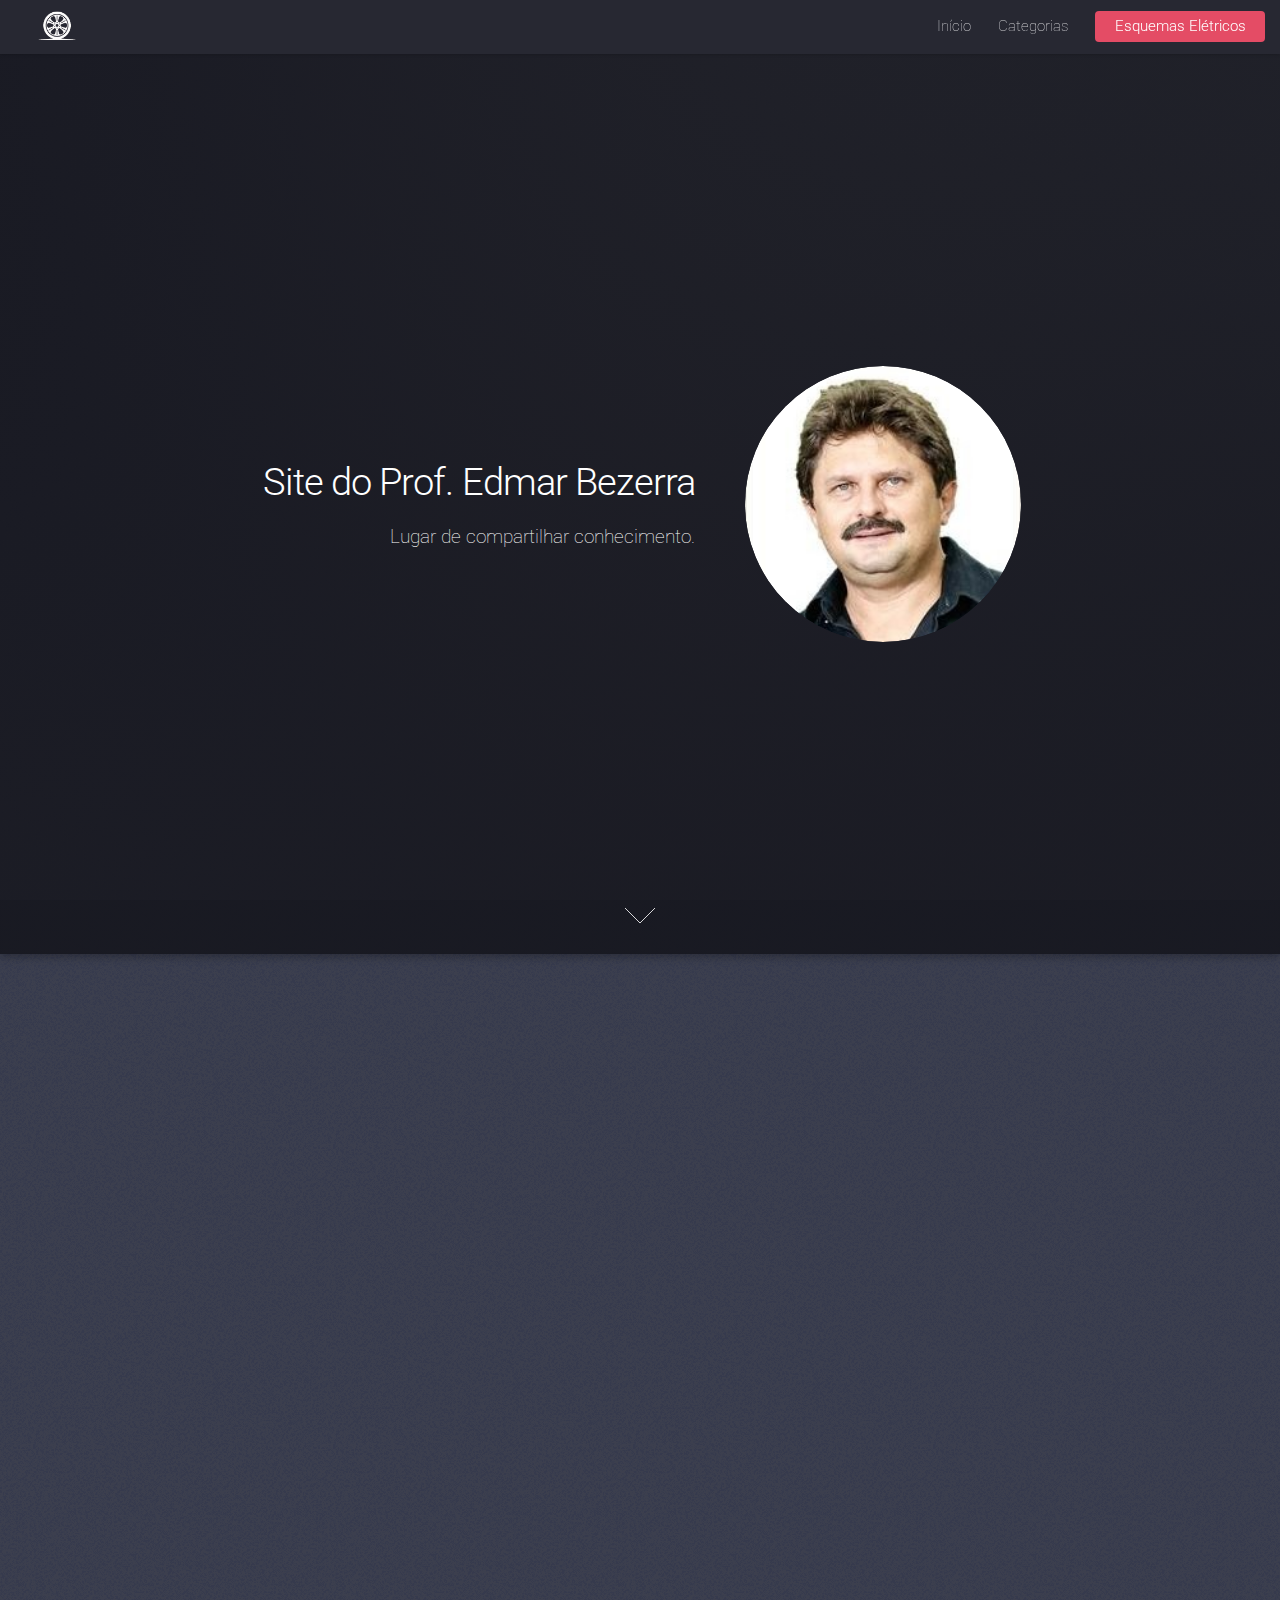
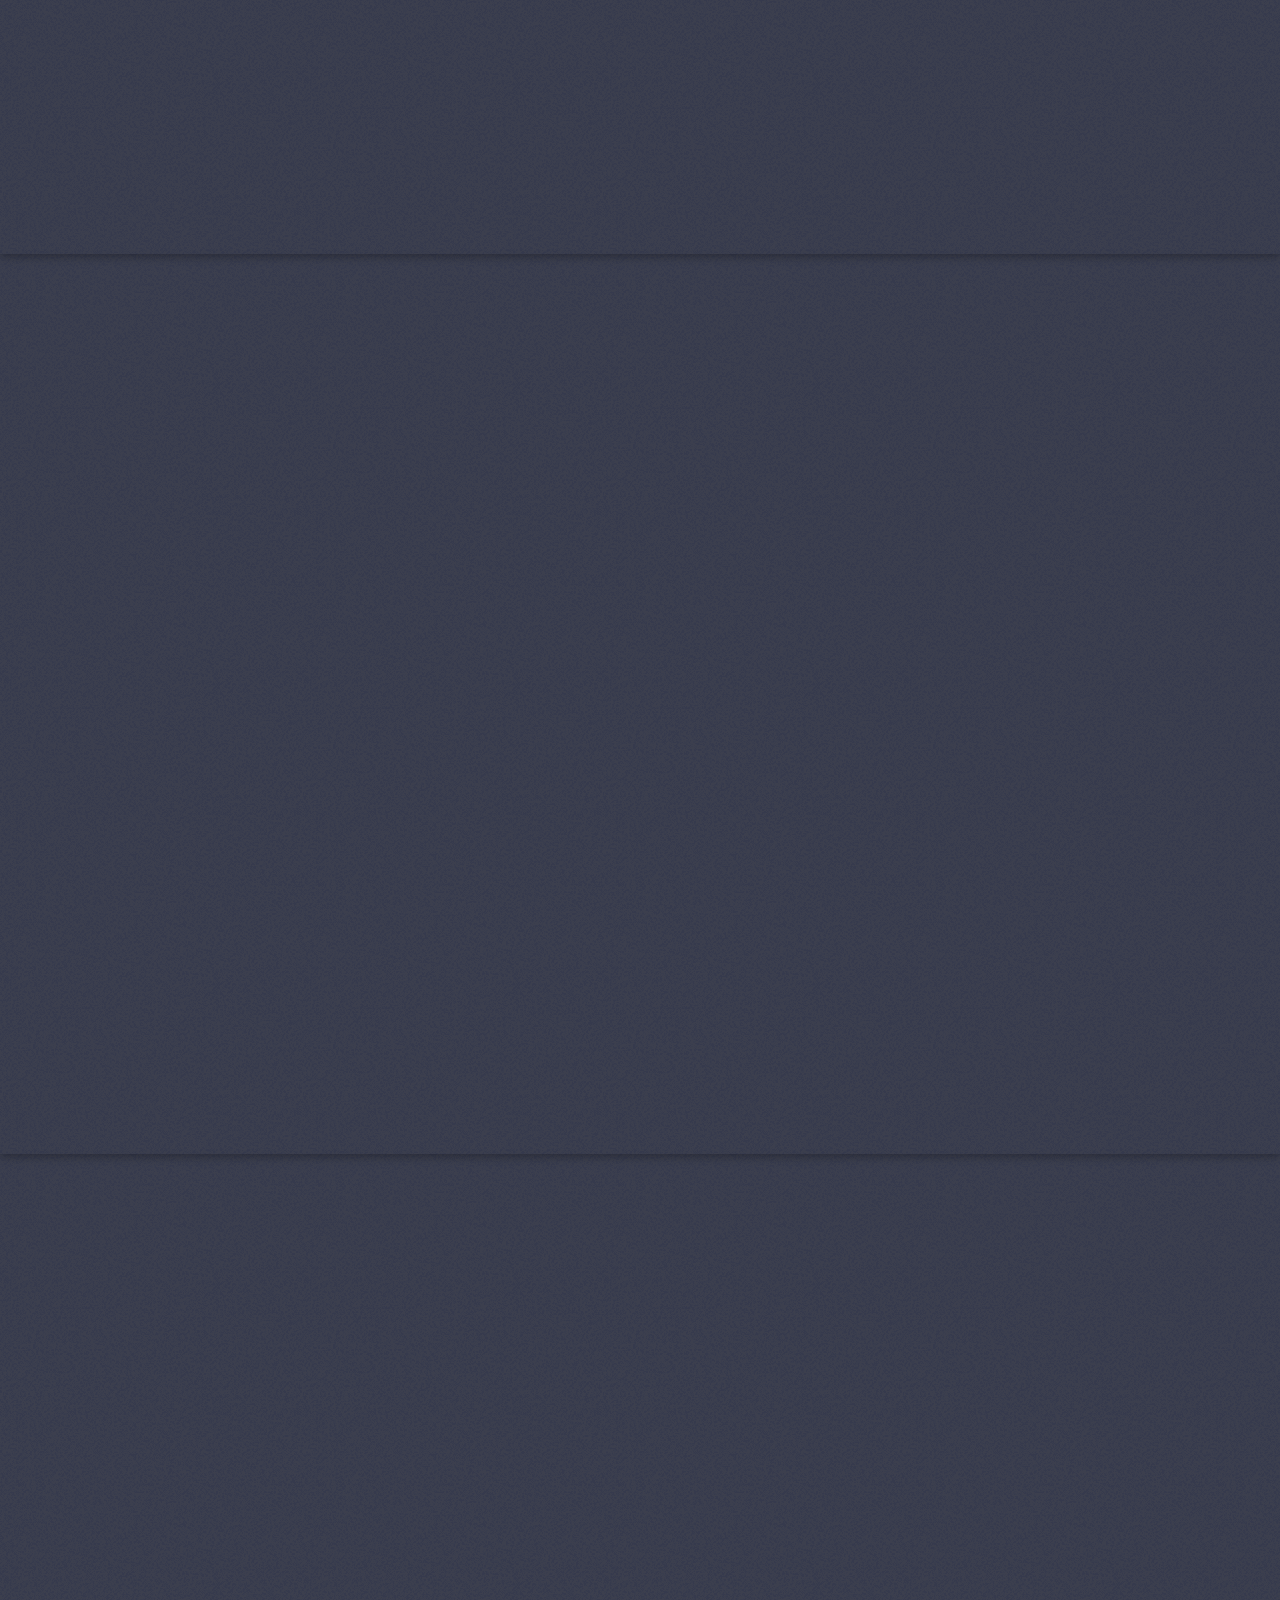
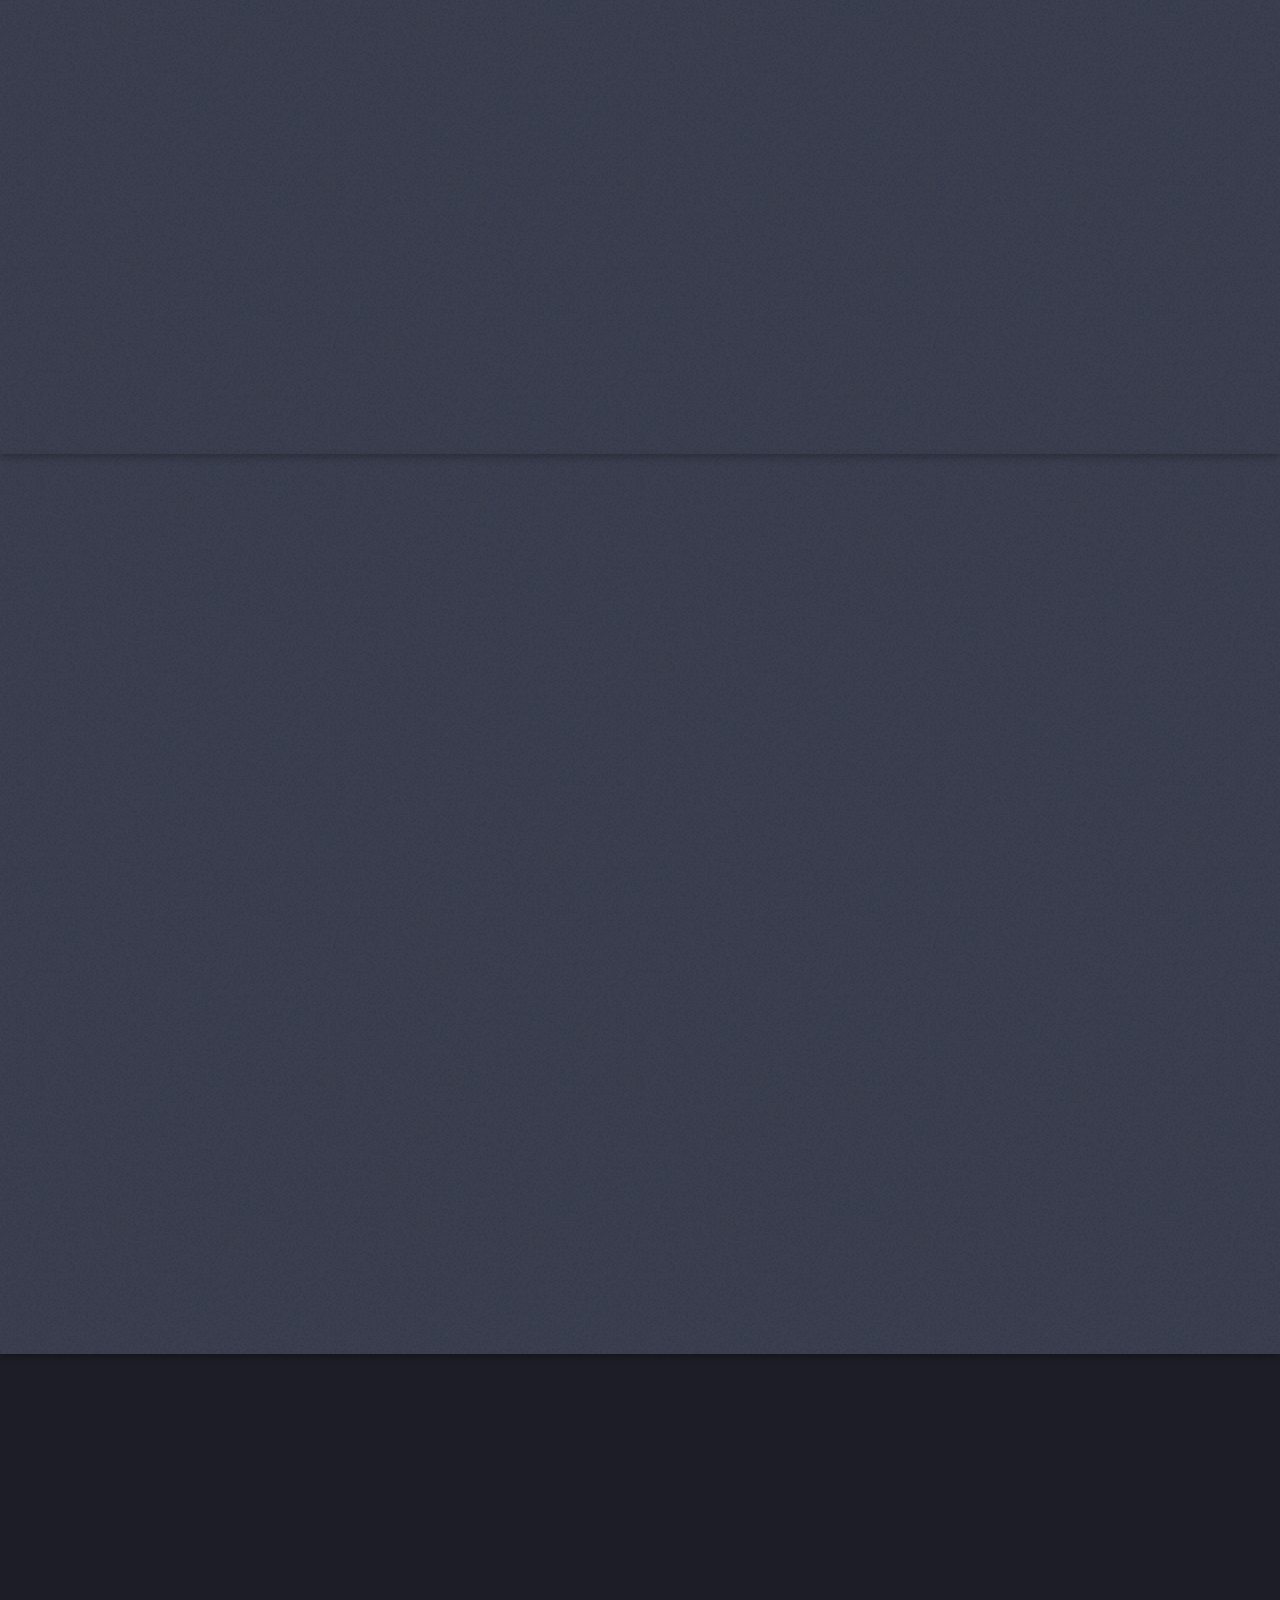
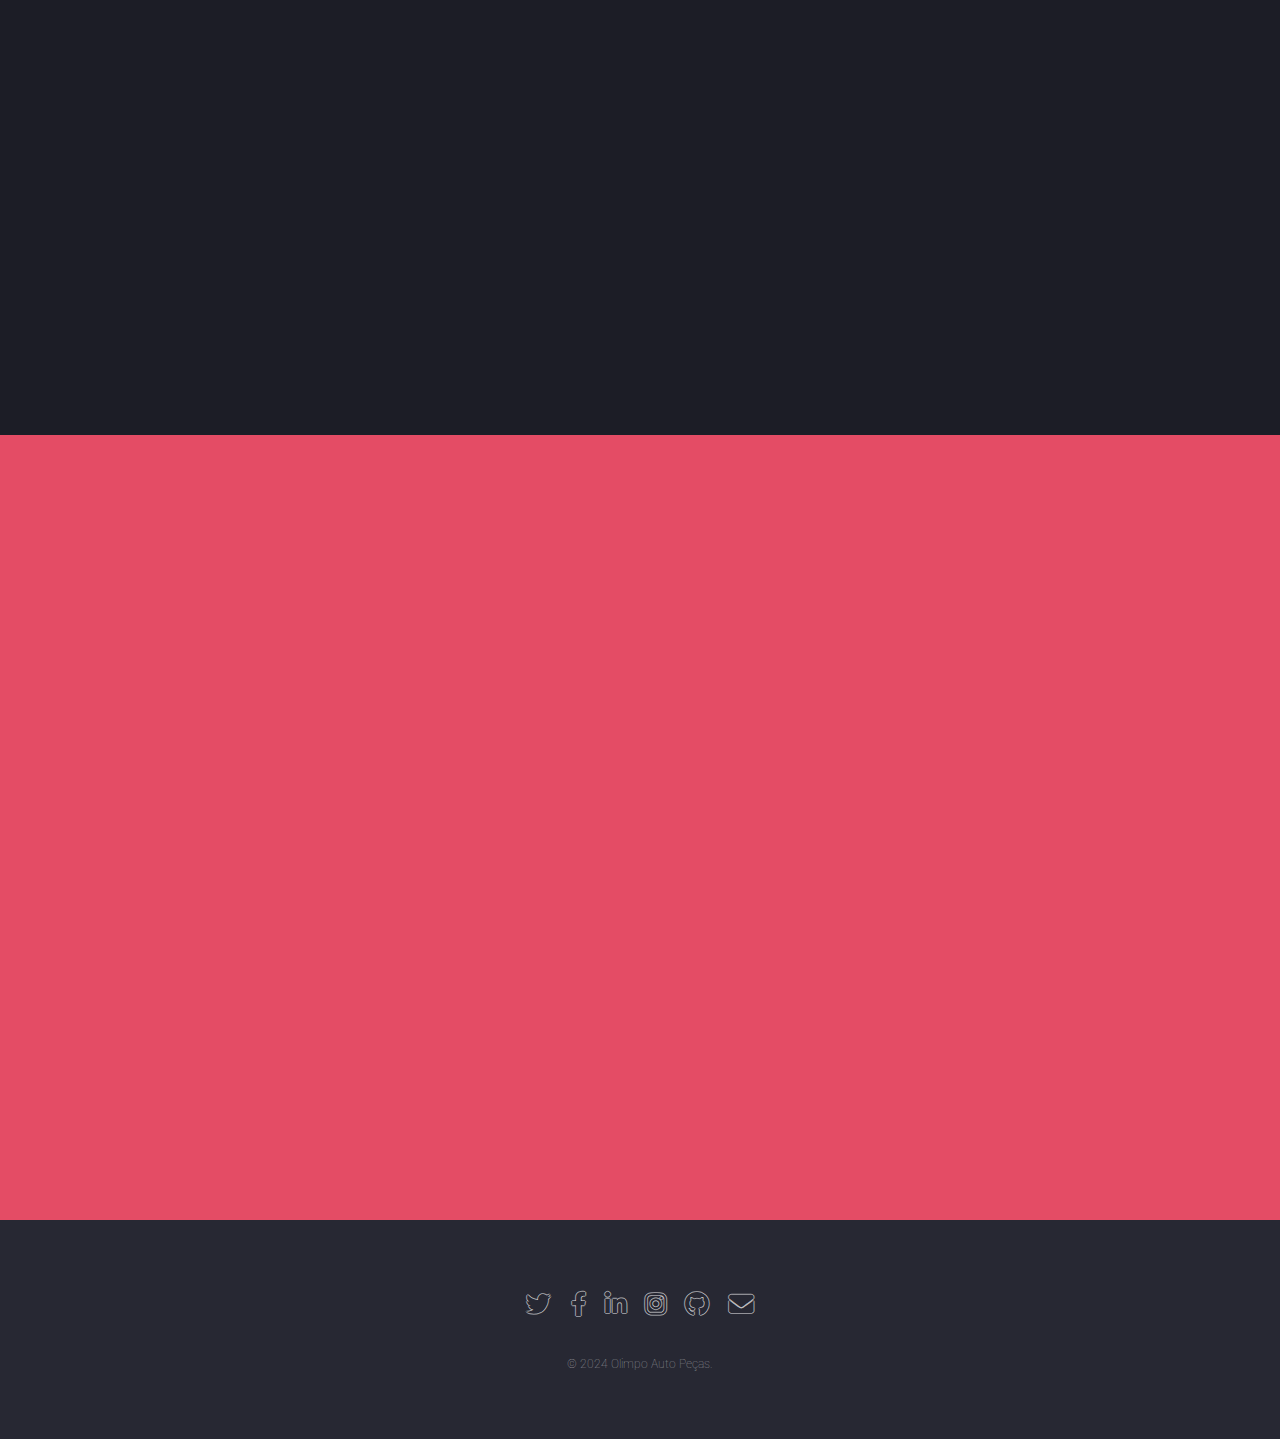
==== commit 1c61ded3: "maispdf" ====
--- a/index.html
+++ b/index.html
@@ -37,8 +37,8 @@
 								</li>
 							</ul>
 						</li>
-						<li><a href="contato.html">Contato</a></li>
-						<li><a href="#pedido" class="button primary">Faça um Orçamento</a></li>
+						
+						<li><a href="esquemas/" class="button primary"> Esquemas Elétricos </a></li>
 					</ul>
 				</nav>
 			</header>
@@ -47,11 +47,10 @@
 				<section id="banner">
 					<div class="content">
 						<header>
-							<h2>Bem-vindo à Olimpo Peças</h2>
-							<p>As melhores peças automotivas para o seu veículo.<br />
-							Qualidade e confiança em um só lugar.</p>
-						</header>
-						<span class="image"><img src="images/Olimpo.png" alt="Peças Automotivas" /></span>
+							<h2>Site do Prof. Edmar Bezerra</h2>
+							<p>Lugar de compartilhar conhecimento.</p>
+						</header>
+						<span class="image"><img src="images/edmar.jpeg" alt="Peças Automotivas" /></span>
 					</div>
 					<a href="#one" class="goto-next scrolly">Saiba Mais</a>
 				</section>
@@ -64,12 +63,12 @@
 							<div class="row">
 								<div class="col-4 col-12-medium">
 									<header>
-										<h2>Sobre a Olimpo Peças</h2>
+										<h2>Peças</h2>
 										<p>Excelência e Reconhecimento no Mercado</p>
 									</header>
 								</div>
 								<div class="col-4 col-12-medium">
-									<p>A Olimpo Peças é uma empresa líder no mercado de autopeças, reconhecida pela qualidade e confiabilidade de seus produtos. Com anos de experiência, nos destacamos pela inovação e compromisso com nossos clientes.</p>
+									<p>Educação</p>
 								</div>
 								<div class="col-4 col-12-medium">
 									<p>Nossos produtos são rigorosamente testados e aprovados, garantindo a melhor performance e segurança para o seu veículo. Confie na Olimpo Peças para encontrar as melhores soluções automotivas.</p>
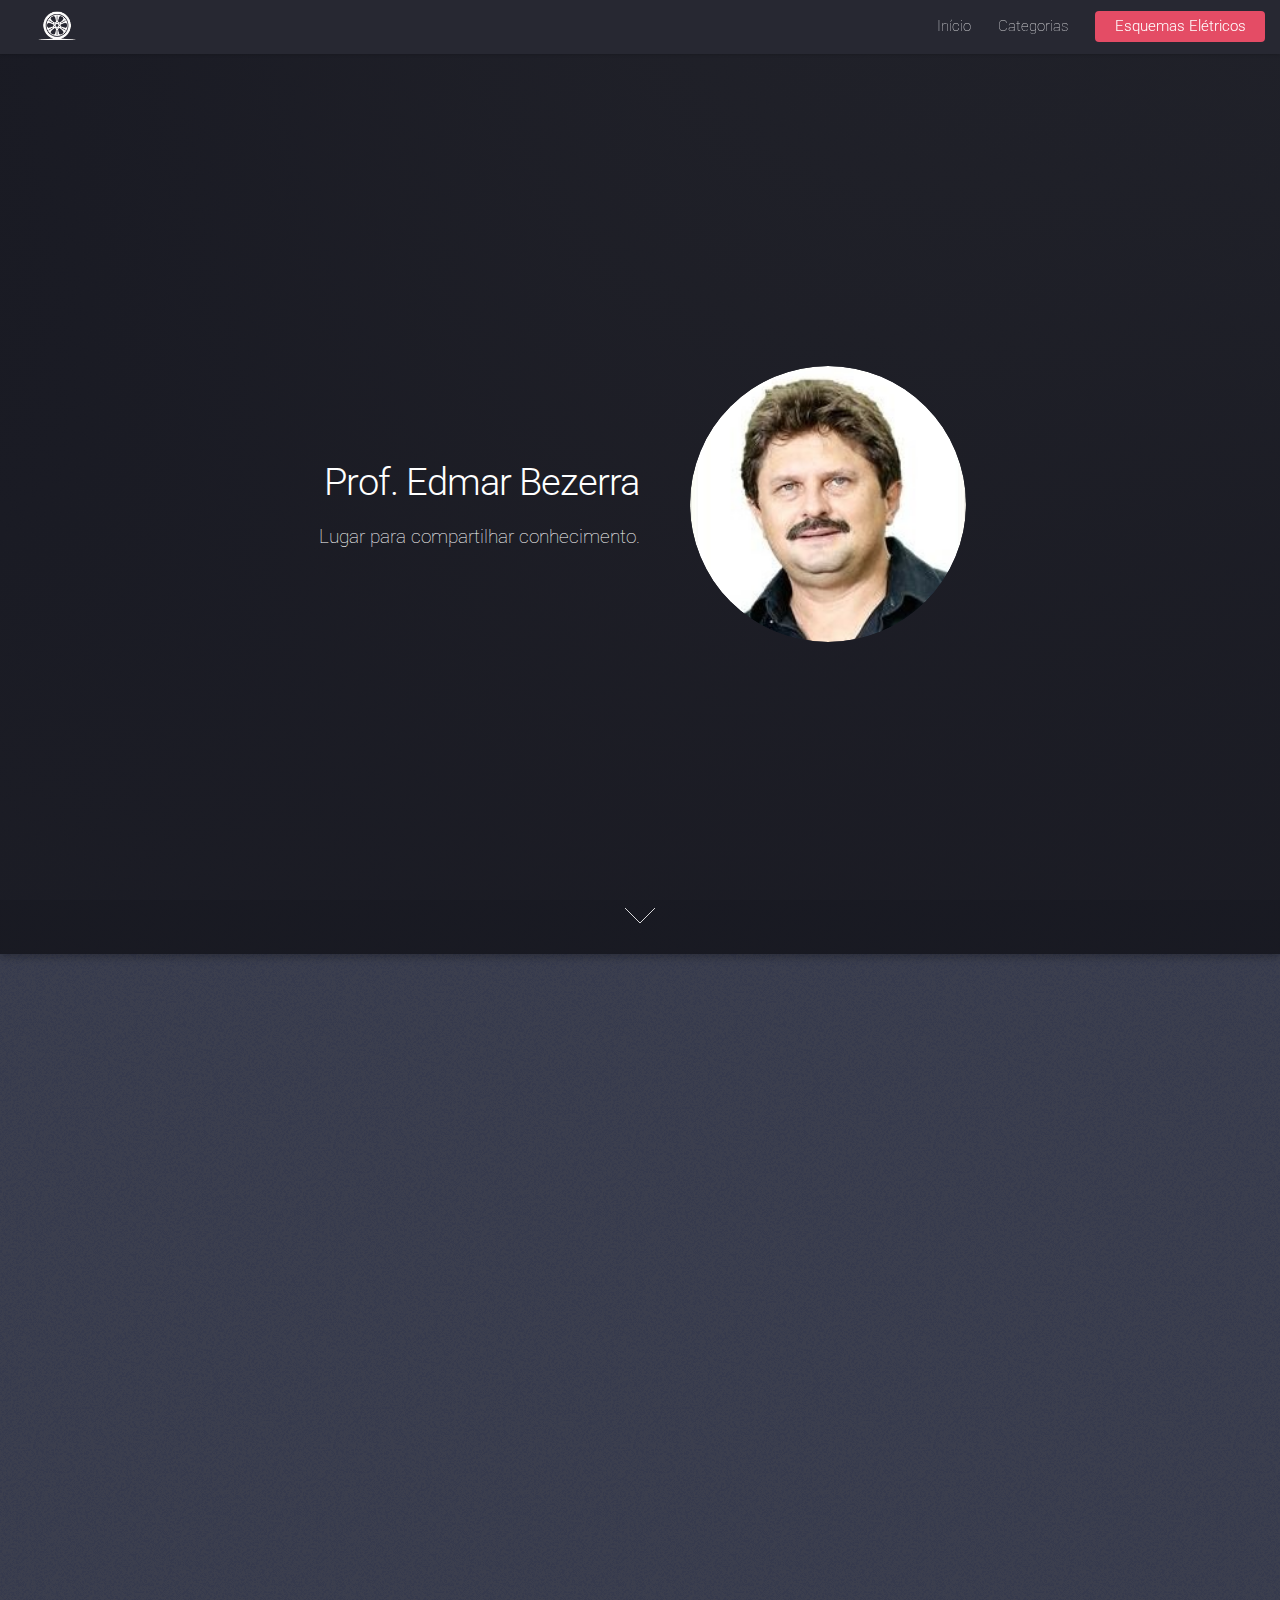
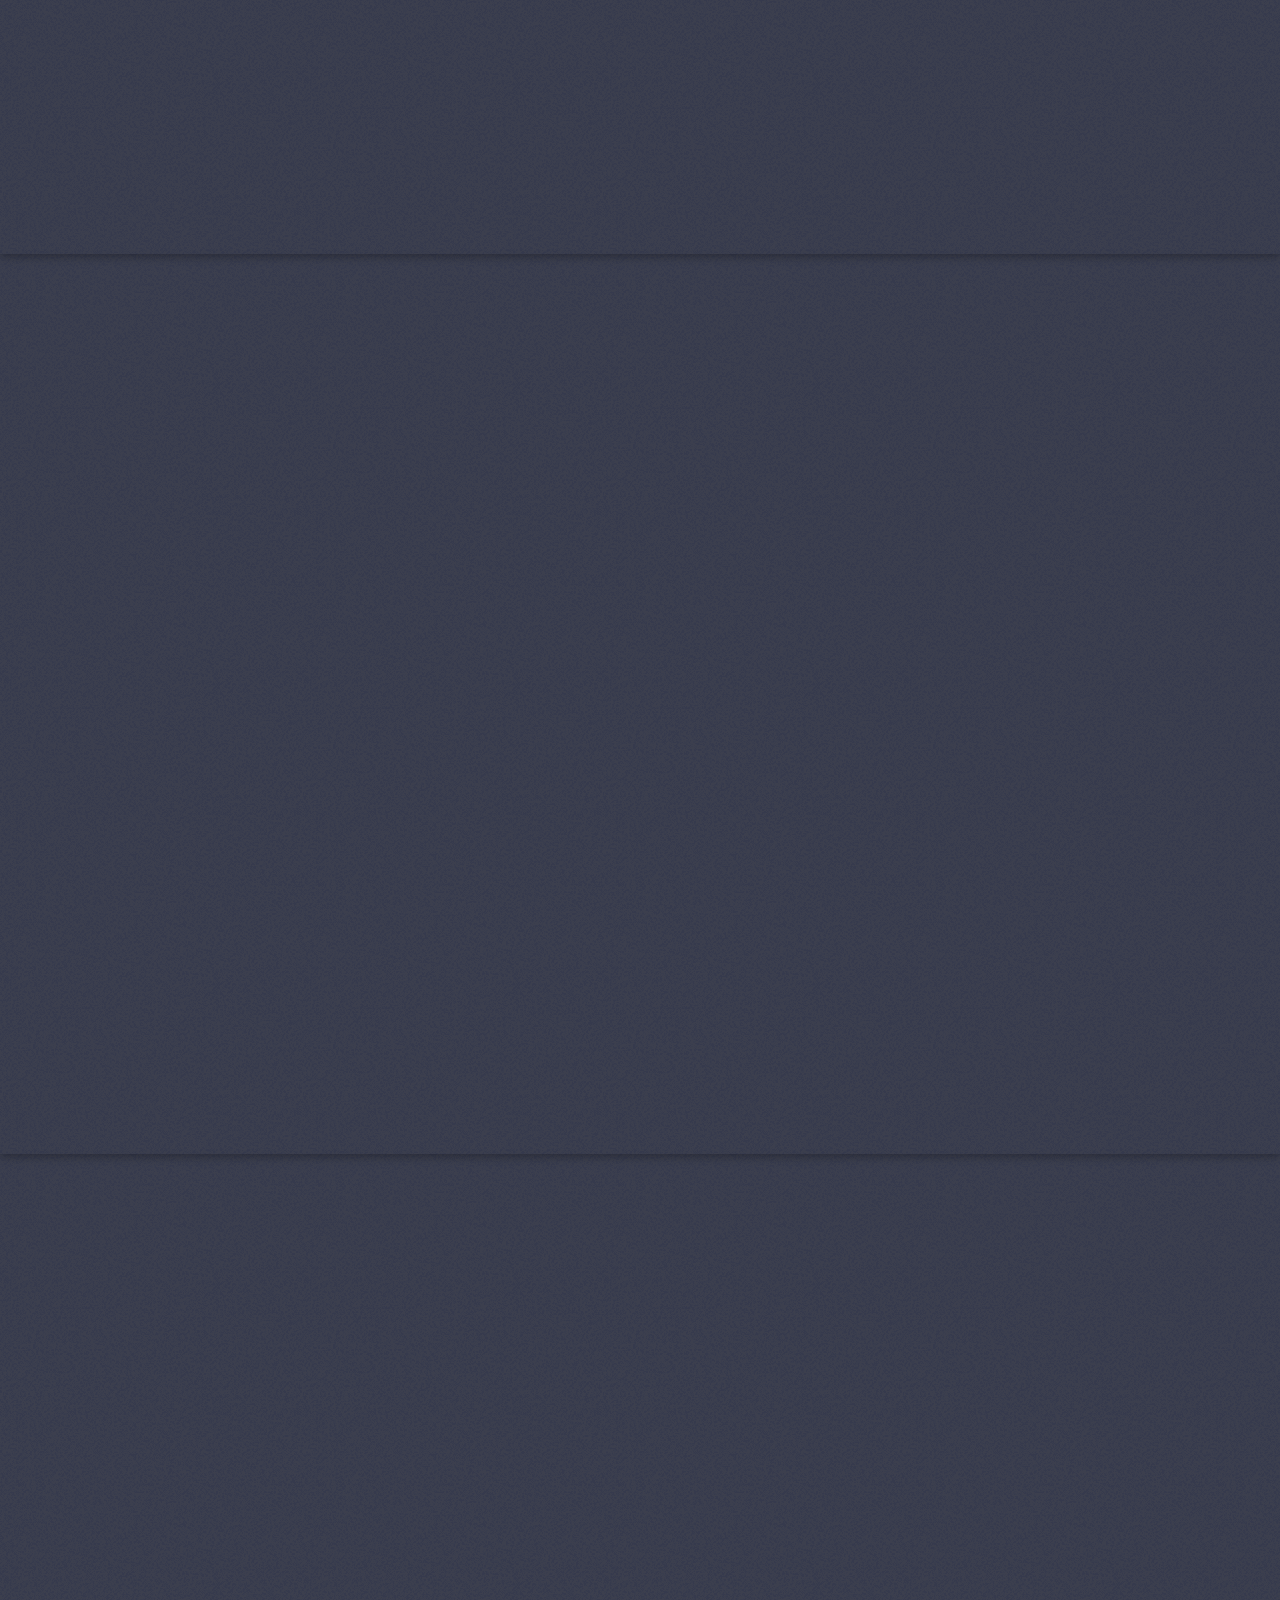
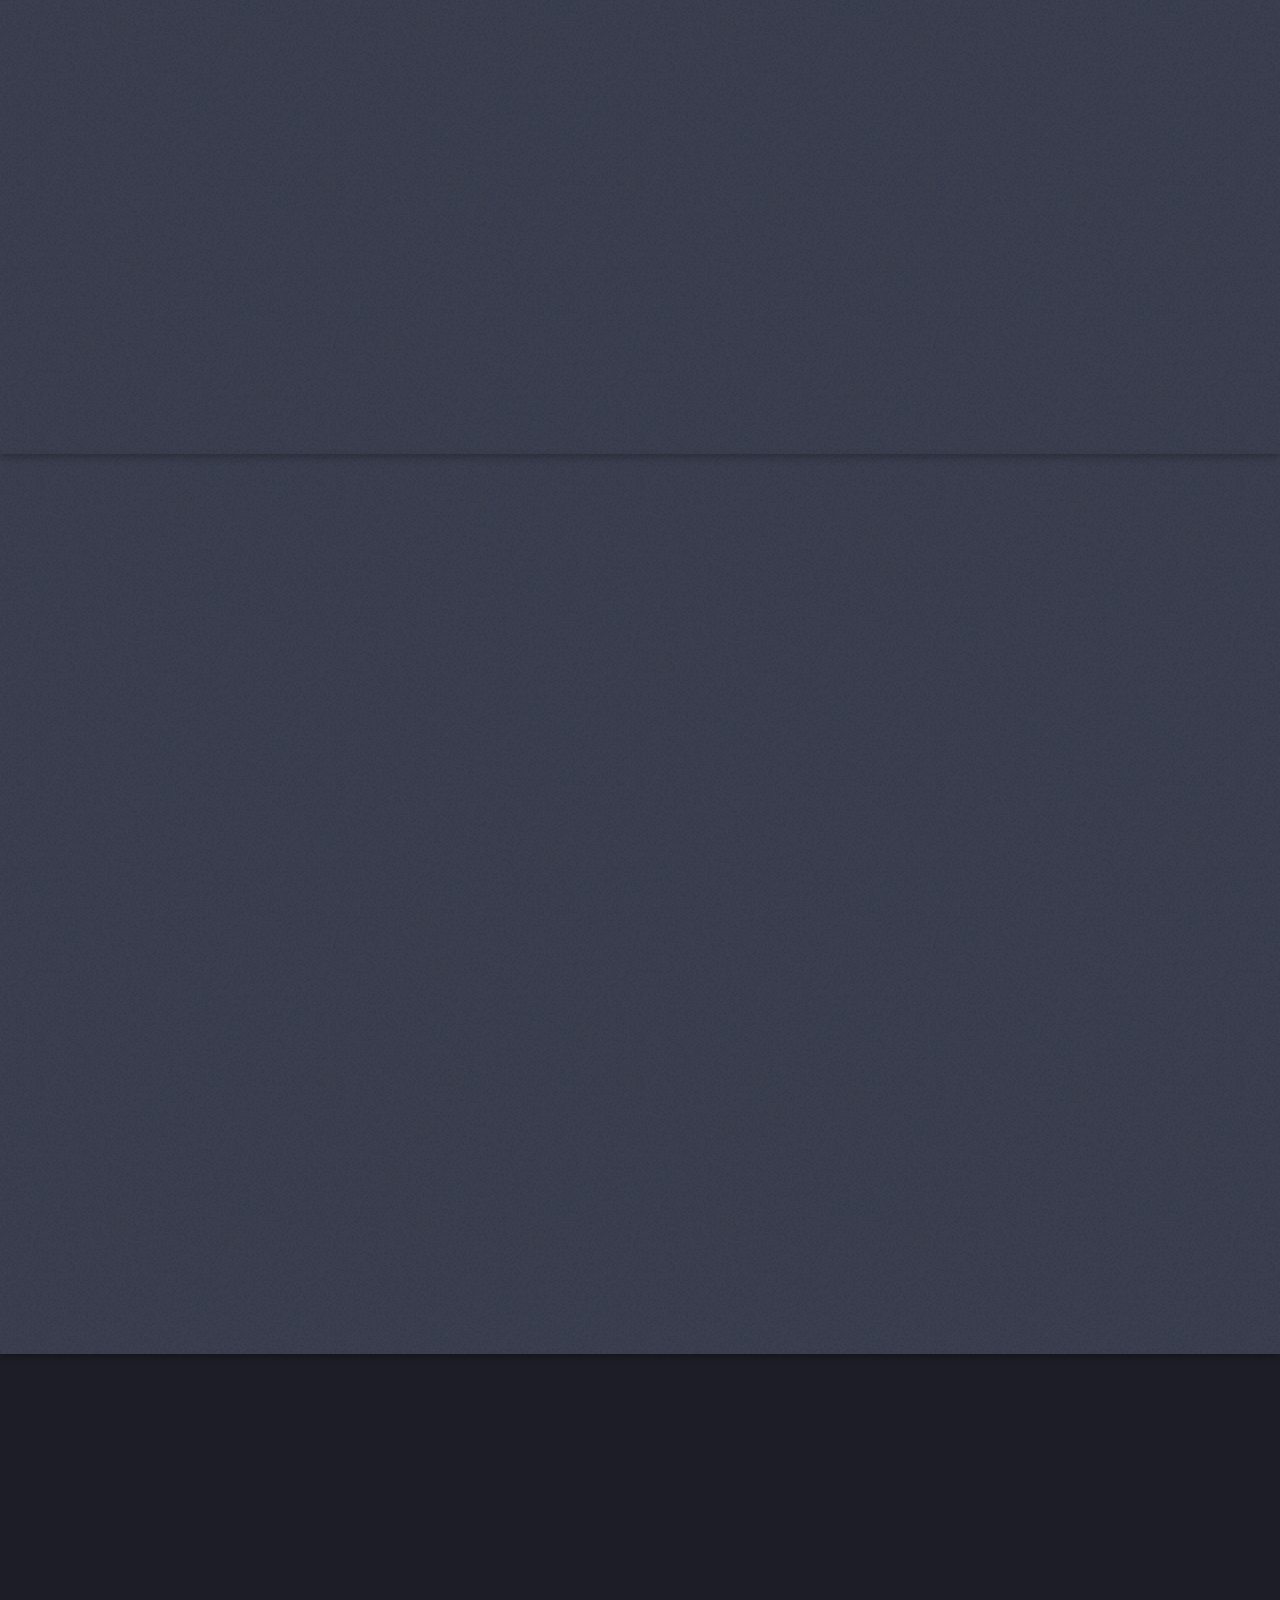
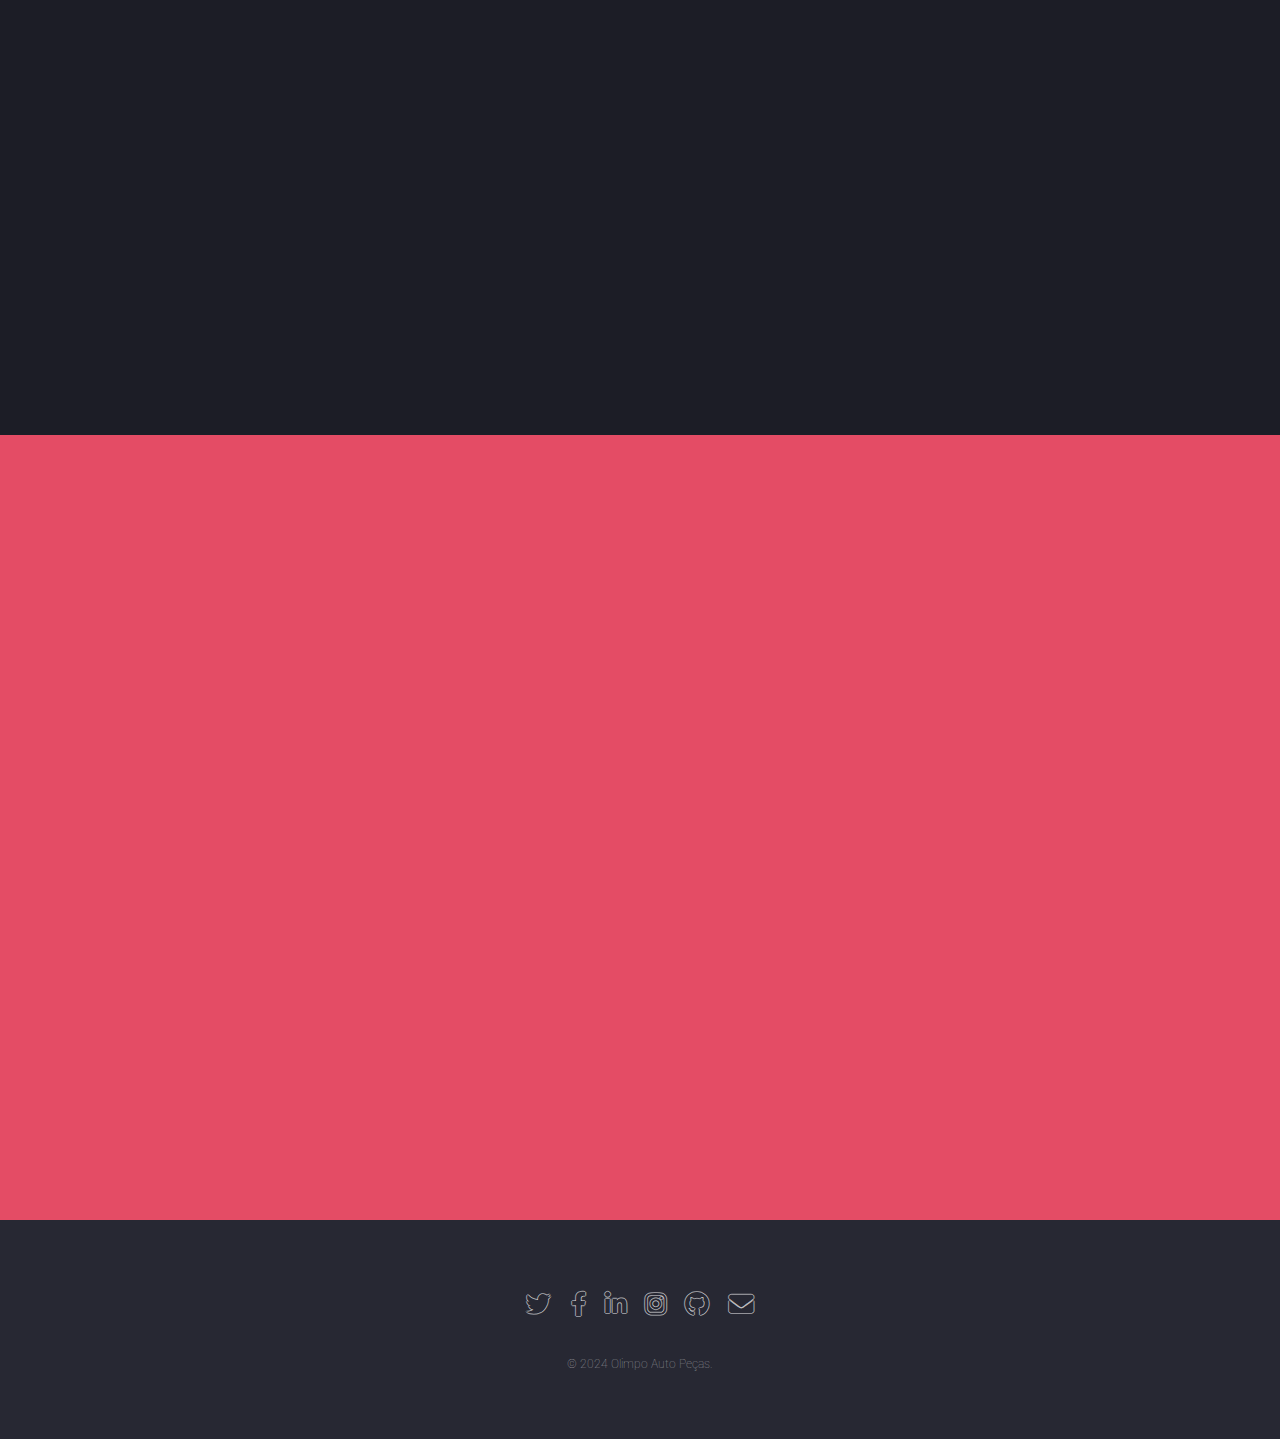
==== commit dffba538: "indexup" ====
--- a/index.html
+++ b/index.html
@@ -1,9 +1,9 @@
 <!DOCTYPE HTML>
 <html>
 	<head>
-		<title>Olimpo Peças</title>
+		<title>Edmar bezerra</title>
 		<meta charset="utf-8" />
-		<link rel="icon" href="images/logo.png" type="logo img">
+		<link rel="icon" href="images/edmar.jpeg" type="logo img">
 		<meta name="viewport" content="width=device-width, initial-scale=1, user-scalable=no" />
 		<link rel="stylesheet" href="assets/css/main.css" />
 		<noscript><link rel="stylesheet" href="assets/css/noscript.css" /></noscript>
@@ -47,8 +47,8 @@
 				<section id="banner">
 					<div class="content">
 						<header>
-							<h2>Site do Prof. Edmar Bezerra</h2>
-							<p>Lugar de compartilhar conhecimento.</p>
+							<h2>Prof. Edmar Bezerra</h2>
+							<p>Lugar para compartilhar conhecimento.</p>
 						</header>
 						<span class="image"><img src="images/edmar.jpeg" alt="Peças Automotivas" /></span>
 					</div>
@@ -63,15 +63,17 @@
 							<div class="row">
 								<div class="col-4 col-12-medium">
 									<header>
-										<h2>Peças</h2>
-										<p>Excelência e Reconhecimento no Mercado</p>
+										<h2>Conteúdos</h2>
+										<p> <a href="aula1.pdf" class="button primary"> Eletricidade Automotiva</a></p>
 									</header>
 								</div>
 								<div class="col-4 col-12-medium">
-									<p>Educação</p>
-								</div>
-								<div class="col-4 col-12-medium">
-									<p>Nossos produtos são rigorosamente testados e aprovados, garantindo a melhor performance e segurança para o seu veículo. Confie na Olimpo Peças para encontrar as melhores soluções automotivas.</p>
+									<p><a href="historia.pdf" class="button primary"> História da eletricidade </a>
+									</p>
+								</div>
+								<div class="col-4 col-12-medium">
+									<p> <a href="manutencao_automotiva_eletricidade_veicular-5-73.pdf" class="button primary"> Apostila </a></p>
+									<li><a href="esquemas/" class="button primary"> Esquemas Elétricos </a></li>
 								</div>
 							</div>
 						</div>
